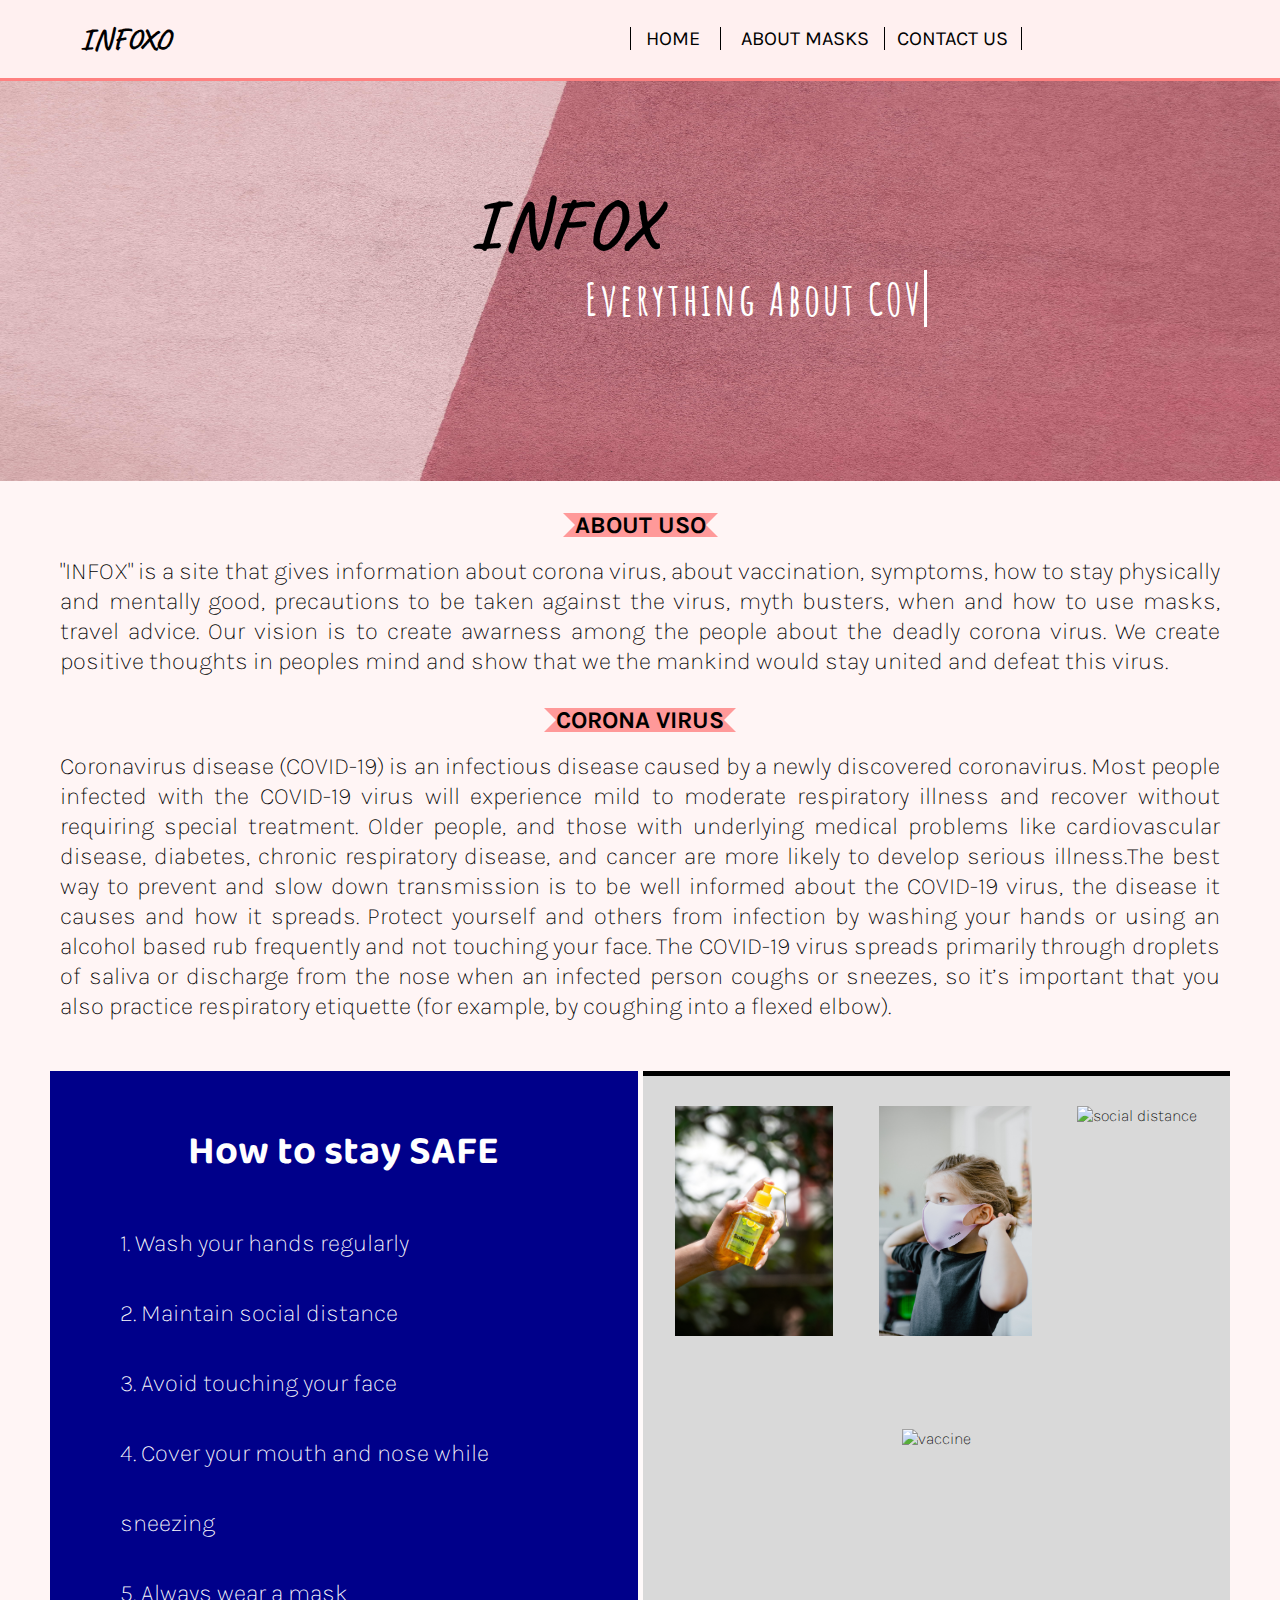
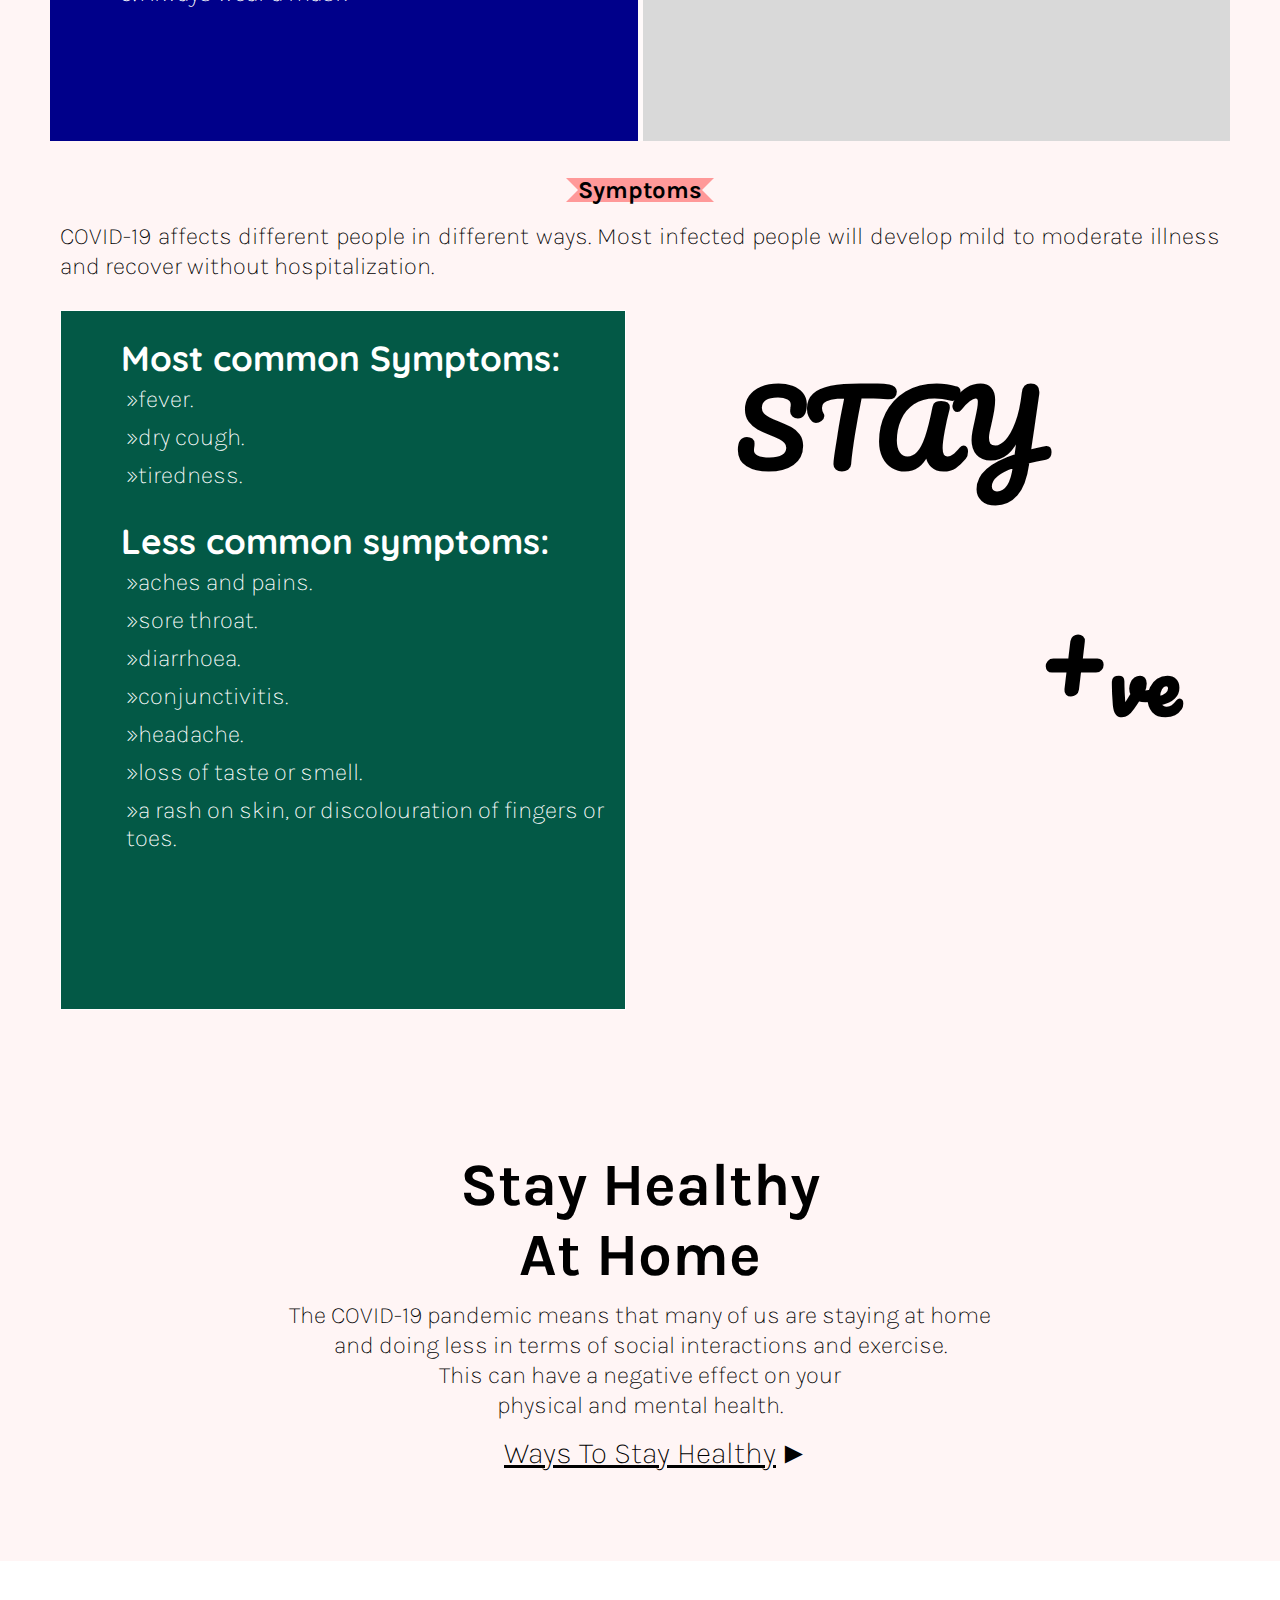
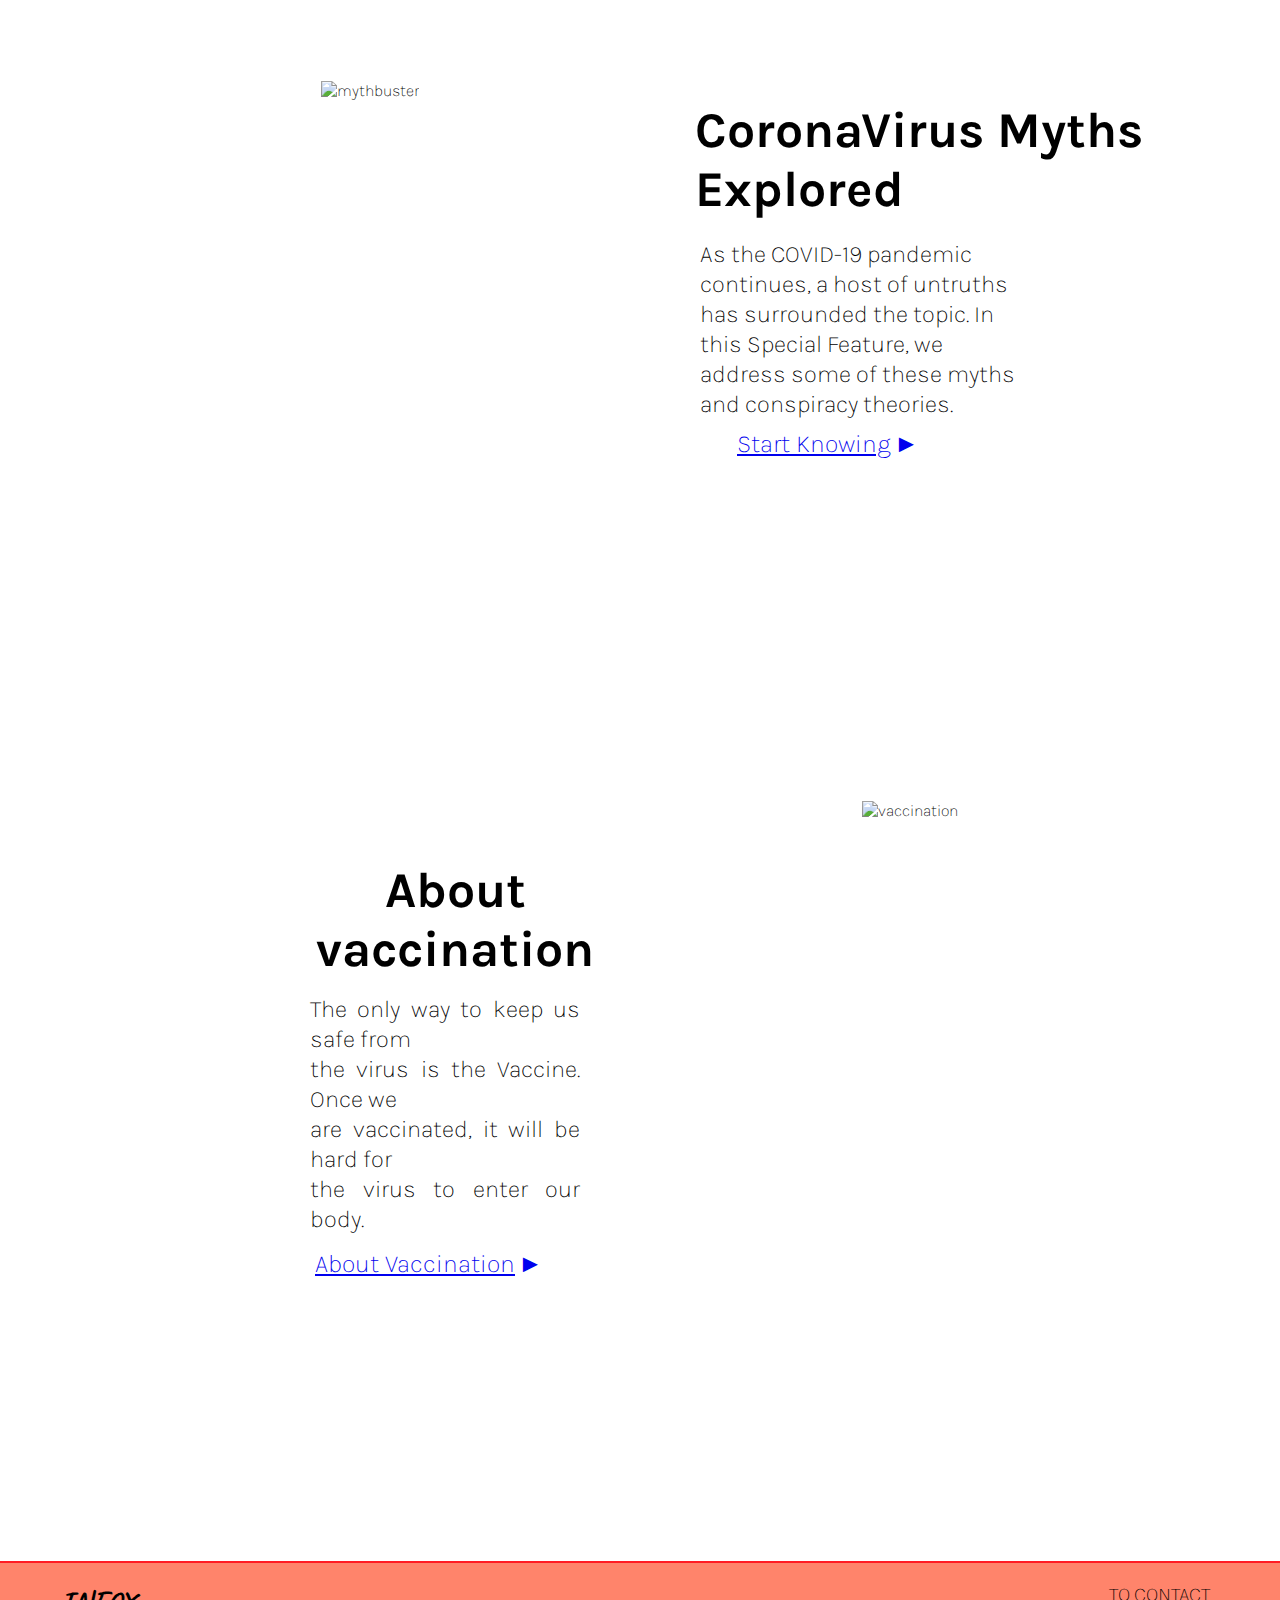
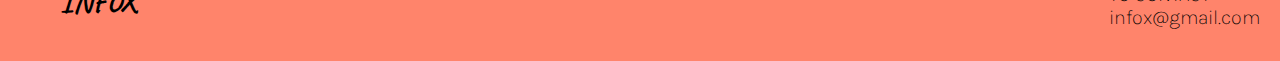
==== index.html @ 7483eedb "Update index.html" ====
<!DOCTYPE html>
<html lang="en">
<head>
    <meta charset="UTF-8">
    <meta http-equiv="X-UA-Compatible" content="IE=edge">
    <meta name="viewport" content="width=device-width, initial-scale=1.0">
    <link rel="stylesheet" href="styling.css">
    <title>COVID 19 AWARNESS</title>
    <script src="myscript2.js"></script>
</head>
<body>
    <!-- for navigation bars -->
    <div class="navbar">
        <h3>INFOXO</h3>
        <ul >
           
         <li ><a id="n1" href=index.html ><span >HOME</span></a></li>
         
         <li ><a id="n2" href="About mask.html" target="_parent"><span >ABOUT MASKS</span></a></li>
        <li ><a id="n3" href="#contactus"><span >CONTACT US</span></a></li>
        
        
        </ul>
     </div>
    <!-- For the header image -->
    <div class="header">
        <div class="headerimage">
            <img src="/images/headerbg.jpg" alt="header image">
        </div>
        <div class = title>
            <h1>INFOX</h1>
            <h4>Everything About <span class="txt-type" data-wait="3000" data-words='["COVID"]'></span></h4>
        </div>
    </div>
     
            

    <!-- for the body of the page -->
    <div class="bodyContainer">
        <div class="content1">
                <h2><span class="ribbon-highlight">ABOUT USO</span></h2>
            <p>
                "INFOX" is a site that gives information about corona virus, about vaccination, symptoms, how to stay physically and mentally good,
                 precautions to be taken against the virus, myth busters, when and how to use masks, travel advice. Our vision is to create awarness among the 
                people about the deadly corona virus. We create positive thoughts in peoples mind and show that we the mankind would stay united and
                defeat this virus.</p>
        </div>
        <div class="content2">
            <h2><span class="ribbon-highlight">CORONA VIRUS</span></h2>
            <p>
                Coronavirus disease (COVID-19) is an infectious disease caused by a newly discovered coronavirus.
                Most people infected with the COVID-19 virus will experience mild to moderate respiratory illness and recover without requiring special treatment.
                Older people, and those with underlying medical problems like cardiovascular disease, diabetes, chronic respiratory disease, and cancer are more 
                likely to develop serious illness.The best way to prevent and slow down transmission is to be well informed about the COVID-19 virus, the disease 
                it causes and  how it spreads. Protect yourself and others from infection by washing your hands or using an alcohol based rub frequently and not touching your face.
                The COVID-19 virus spreads primarily through droplets of saliva or discharge from the nose when an infected person coughs or sneezes, so it’s important that you also
                practice respiratory etiquette (for example, by coughing into a flexed elbow).
            </p>
        </div>
        <div class="flexcontainer">
            <div class="leftside">
                <h2>How to stay SAFE</h2>
                <p>1. Wash your hands regularly</p>
                <p>2. Maintain social distance</p>
                <p>3. Avoid touching your face</p>
                <p>4. Cover your mouth and nose while sneezing</p>
                <p>5. Always wear a mask</p>
            </div>
            <div class="rightside">
                <div><img src="\images\handwash.jpg" alt="handwash"></div>
                <div><img src="\images\masks.jpg" alt="mask"></div>
                <div><img src="A:\VS Code Projects\VAC Project\project VAC gokhul\images\socialdistance.jpg" alt="social distance"></div>
                <div><img src="A:\VS Code Projects\VAC Project\project VAC gokhul\images\vaccine.jpg" alt="vaccine"></div>
            </div>
        </div>
        <div class="content3">
            <h2><span class="ribbon-highlight">Symptoms</span></h2>
            <p>COVID-19 affects different people in different ways. Most infected people will develop mild to moderate illness and recover without hospitalization.</p>
            <div class="flexcontainer2">
                <div class="leftside2">
                    <h3>Most common Symptoms:</h3>
                    <ul>
                        <li>fever.</li>
                        <li>dry cough.</li>
                        <li>tiredness.</li>
                    </ul>
                    <h3>Less common symptoms:</h3>
                    <ul>
                        <li>aches and pains.</li>
                        <li>sore throat.</li>
                        <li>diarrhoea.</li>
                        <li>conjunctivitis.</li>
                        <li>headache.</li>
                        <li>loss of taste or smell.</li>
                        <li>a rash on skin, or discolouration of fingers or toes.</li>
                    </ul>
                </div>
                <div class="rightside2">
                    <h3>STAY </h3>
                    <h2><br> +<sub>ve</sub></h2>    
                </div>    
            </div>
        </div>
        <div class="content4">
            <h2>Stay Healthy <br> At Home</h2>
            <p>The COVID-19 pandemic means that many of us are staying at home <br> and doing less in terms of social interactions and exercise. <br> This can have a 
                negative effect on your <br> physical and mental health. </p>
            <a href="waysToStayHealthy.html" target="_parent">Ways To Stay Healthy</a>
        </div>
        <div class="flexcontainer3">
            <div class="leftside3">
                <div><img src="A:\VS Code Projects\VAC Project\project VAC gokhul\images\mythbuster.jpg" alt="mythbuster"></div>
            </div>
            <div class="rightside3">
                <h2>CoronaVirus Myths <br> Explored</h2>
                <p>As the COVID-19 pandemic continues, a host of untruths has surrounded the topic. In this Special Feature, we address some of these myths 
                    and conspiracy theories.</p>
                <a href="myths.html">Start Knowing</a>
            </div>
        </div>
        <div class="flexcontainer4">
            <div class="leftside4">
                <h2>About vaccination</h2>
                <p>The only way to keep us safe from <br> the virus is the Vaccine. Once we <br> are vaccinated, it will be hard for <br>the virus to enter our body.</p>
                <a href="vaccine.htm">About Vaccination</a>
            </div>
            <div class="rightside4">
                <div><img src="A:\VS Code Projects\VAC Project\project VAC gokhul\images\vaccination.jpg" alt="vaccination"></div>
            </div>
        </div>
    </div>
    <div class="footer">
        <h3>INFOX</h3>
        
        <p>TO CONTACT <br> <a id="contactus" href="mailto:infox@gmail.com">infox@gmail.com</a></p>
    </div>
    
</body>

</html>
---- styling.css ----
@import url('https://fonts.googleapis.com/css2?family=Dosis:wght@200;300;400;500&display=swap');
@import url('https://fonts.googleapis.com/css2?family=Asap:wght@400;500&display=swap');
@import url('https://fonts.googleapis.com/css2?family=Quicksand:wght@300;400;500&display=swap');
@import url('https://fonts.googleapis.com/css2?family=Karla:wght@300&display=swap');
@import url('https://fonts.googleapis.com/css2?family=Baloo+Tammudu+2&family=Quicksand:wght@300&display=swap');
@import url('https://fonts.googleapis.com/css2?family=Pacifico&display=swap');
@import url('https://fonts.googleapis.com/css2?family=Caveat&display=swap');
@import url('https://fonts.googleapis.com/css2?family=Amatic+SC:wght@700&display=swap');

*{
    box-sizing: border-box;
    margin: 0;
    padding: 0;
}
body{
    font-family: 'Karla', sans-serif; 
    max-width: 100%; 
    font-weight: 200;
    background-color: hsl(0, 100%, 98%); 
}
img{
    position: relative;
    width:100%;
    height: 400px;
    
}
.header{
    height:400px;
    max-width: 100%;
    
}
.title h1{
    position: absolute;
    top:180px;
    left: 465px;
    padding-left: 5px;
    font-family: 'Caveat', cursive;
    letter-spacing: 3px;
    font-size: 70px;
    color: black;
}
.title h4{
    position: absolute;
    top: 270px;
    left: 585px;
    font-family: 'Amatic SC', cursive;
    letter-spacing: 3px;
    font-size: 45px;
    color: white;
}
.navbar {
    display: flex;
    justify-content: left;
    border-bottom: 3px solid hsl(0, 100%, 75%);
    position: sticky;
    top: 0;
    margin-left: 0px;
    margin-right: 0px;
    background-color: hsl(0, 100%, 97%);
    z-index: 1;
    text-align: center;
}
#n1,#n2{
    border-left: 1px solid;
    padding-left: 15px;
    
}
#n1{
    margin-right: -23px;
}
#n2{
    margin-right: -15px;
    padding-right: 15px;
    padding-left: 20px;
    margin-left: 3px;
    border-right: 1px solid;
}
#n3{
    border-right: 1px solid;
    padding-right: 13px;
    margin-left: -13px;
   

}
.navbar h3{
    padding: 20px;
    display: flex;
    font-family: 'Caveat', cursive;
    font-size: 30px;
}
.navbar ul{
    padding-top: 7px;
    display: flex;
    padding-left: 420px;
    
}
.navbar li{
    padding: 20px;
    list-style-type: none;
    font-weight: normal;
    font-size:20px;
}
.navbar a{
    text-decoration: none;
    color: black;
    
       
}
.navbar a:link,a:visited{
    color: black;
}
.navbar a:hover,a:active{
    font-weight: 600;
}
.txt-type > .txt{
    border-right: 0.2rem solid white;
}

.bodyContainer{
    text-align: center;
}
.heading{
    display: flex;
}
.heading p{
    text-decoration: line-through;
}
.bodyContainer p{
    line-height: 30px;
    font-size: x-large;
    margin-left: 60px;
    margin-right: 60px;
    text-align:justify ;    
}
.content1{
    padding-top: 30px;
}
.content1 p{
    padding-top: 17px;
}
.content2{
    padding-top: 30px;
}
.content2 p{
    padding-top: 17px;
    padding-bottom: 50px;
}
.content3{
    padding-top: 35px;
}
.content3 p{
    padding-top: 17px;
}

/* for columns */
.flexcontainer{
    display: flex;
    margin-left: 50px;
    margin-right: 50px;
    height: auto;
    background-color: hsl(0, 100%, 99%);
    
}
.leftside{
    display: flex;
    flex-direction: column;
    flex: 50%;
    height: 670px; 
    padding: 10px;
    background-color: hsl(240, 100%, 27%);  
    color: white; 
}
.leftside p{
    line-height: 70px;
    text-align: left;

    
}
.leftside h2{
    font-family: 'Baloo Tammudu 2', cursive;
    font-size: 40px;
    padding-top: 35px;
}
.rightside{
    display: flex;
    flex: 50%;
    justify-content:space-around;
    flex-wrap: wrap;
    margin-left: 5px;
    padding: 10px;
    background-color: hsl(0, 0%, 85%);
    border-top: 5px solid black;
}
.rightside div{
    display:flex;
    max-width: 230px;
    margin: 20px;
    
}
.rightside img{
    height: 230px;
    position: static;
    
}
.content3 ul,h3{
    text-align: left;
    margin-left: 60px;
}
.content3 ul{
    font-weight: 200;
    font-size: x-large;
    
}
.content3 h3{
    font-size: 35px;
    font-family: 'Quicksand', sans-serif;
}
.content3 h2{
    position: static;
}
.content3 li{
    list-style-type: none;
    list-style-position: outside;
    padding: 5px;
}
.content3 li::before{
    content: "\00BB";
}
/* for highlightings the headings */
.ribbon-highlight{
    position:relative;
    margin:0.1em;
    z-index: -1;
  }
.ribbon-highlight:before{
    content:"";
    z-index:-1;
    left:-0.5em;
    top:0.1em;
    border-width:0.5em;
    border-style:solid;
    border-color:hsl(0, 100%, 80%);
    position:absolute;
    width:100%;
    border-left-color:transparent;
    border-right-color:transparent;
    z-index: -1;
  }

/* for the second flex boxes */
.flexcontainer2{
    display: flex;
    border-collapse: collapse;
    padding-top: 29px;
}
.leftside2{
    display: flex;
    flex: 65%;
    height: 700px;
    border: 1px solid;
    flex-direction: column;
    max-width: 900px;
    margin-left: 60px;
    background-color: rgba(3,89,70,1);
    color: white;
    
}
.leftside2 h3{
    padding-top: 25px;
}
.rightside2{
    display: flex;
    flex: 35%;
    height: auto;
    margin-right: 60px;
}
.rightside2 h3{
    font-size: 100px;
    padding-top: 40px;
    padding-left: 50px;
    line-height: 155px;
    font-family: 'Pacifico', cursive;
}
.rightside2 h2{
    font-size: 100px;
    padding-top: 80px;
    padding-right: 40px;
    font-family: 'Pacifico', cursive;
}
.content4{
    padding-top: 140px;
    padding-bottom: 90px;
    
}
.content4 h2{
    font-size: 60px;
}
.content4 p{
    text-align: center;
    padding-top: 10px;
    padding-bottom: 15px;
}
.content4 a{
    font-size: 30px;
    color: black;
}
.content4 a:after{
    position: absolute; /* Prevent underline of arrow */
    padding-left:3px;/* Add a little space between text and arrow */
    content: "\25BA";
    z-index: -1;
}
.content4 a:hover{
    color: rgb(0, 153, 255);
    transition: 0.9s;
}
.flexcontainer3{
    display: flex;
    flex-direction: row;
    background-color: white;
    
}
.leftside3{
    flex: 50%;
    height: 800px;
    
}
.leftside3 img{
    padding-top: 120px;
    width: 550px;
    height: 680px;
    padding-left: 100px;
    
}
.rightside3{
    flex: 50%;
    
    
}
.rightside3 h2{
    font-size: 50px;
    padding-top: 140px;
    text-align: left;
    padding-left: 55px;
    
}
.rightside3 p{
    text-align: left;
    width: auto;
    padding-right: 200px;
    padding-top: 20px;
    max-width: auto;
    padding-bottom: 10px;
}
.rightside3 a{
    text-align: left;
    margin-right: 292px;
    font-size: 25px;
    margin-top: 15px;  
}
.rightside3 a:hover{
    color: rgb(0, 153, 255);
    transition: 0.9s;
}
.rightside3 a:after{
    position: absolute; /* Prevent underline of arrow */
    padding-left:3px;/* Add a little space between text and arrow */
    content: "\25BA";
    z-index: 0;
}
/* for flex container 4 */
.flexcontainer4{
    display: flex;
    flex-direction: row;
    background: white;
}
.leftside4{
    flex: 50%;
    height: 800px;
    padding-top: 100px;
    
}
.leftside4 h2{
    padding-left: 270px;
    font-size: 50px;
}
.leftside4 p{
    padding-left: 250px;
    padding-top: 15px;
    padding-bottom: 15px;
}
.leftside4 a{
    padding-left: 190px;
    font-size: 25px;
}
.leftside4 a:hover{
    color: rgb(0, 153, 255);
    transition: 0.9s;
}
.leftside4 a:after{
    position: absolute; /* Prevent underline of arrow */
    padding-left:3px;/* Add a little space between text and arrow */
    content: "\25BA";
    z-index: 0;
}
.rightside4{
    flex: 50%;
    height: auto;
    padding-right: 100px;
}
.rightside4 img{
    width: 480px;
    height: 630px;
    padding-top: 40px;
    padding-bottom: 40px;
}
.footer{
    height: 100px;
    max-width: 100%;
    display: flex;
    justify-content: space-between;
    background: rgb(255, 132, 107);
    border-top: 2px solid rgb(255, 29, 36);
}
.footer p{
    padding-top: 20px;
    padding-right: 20px;
    font-size: 20px;
    font-weight: 10;
    
}
.footer h3{
    font-family: 'Caveat', cursive;
    padding-top: 20px;
    font-size: 30px;
}

.footer a{
    color:black;
    text-decoration: none;
}
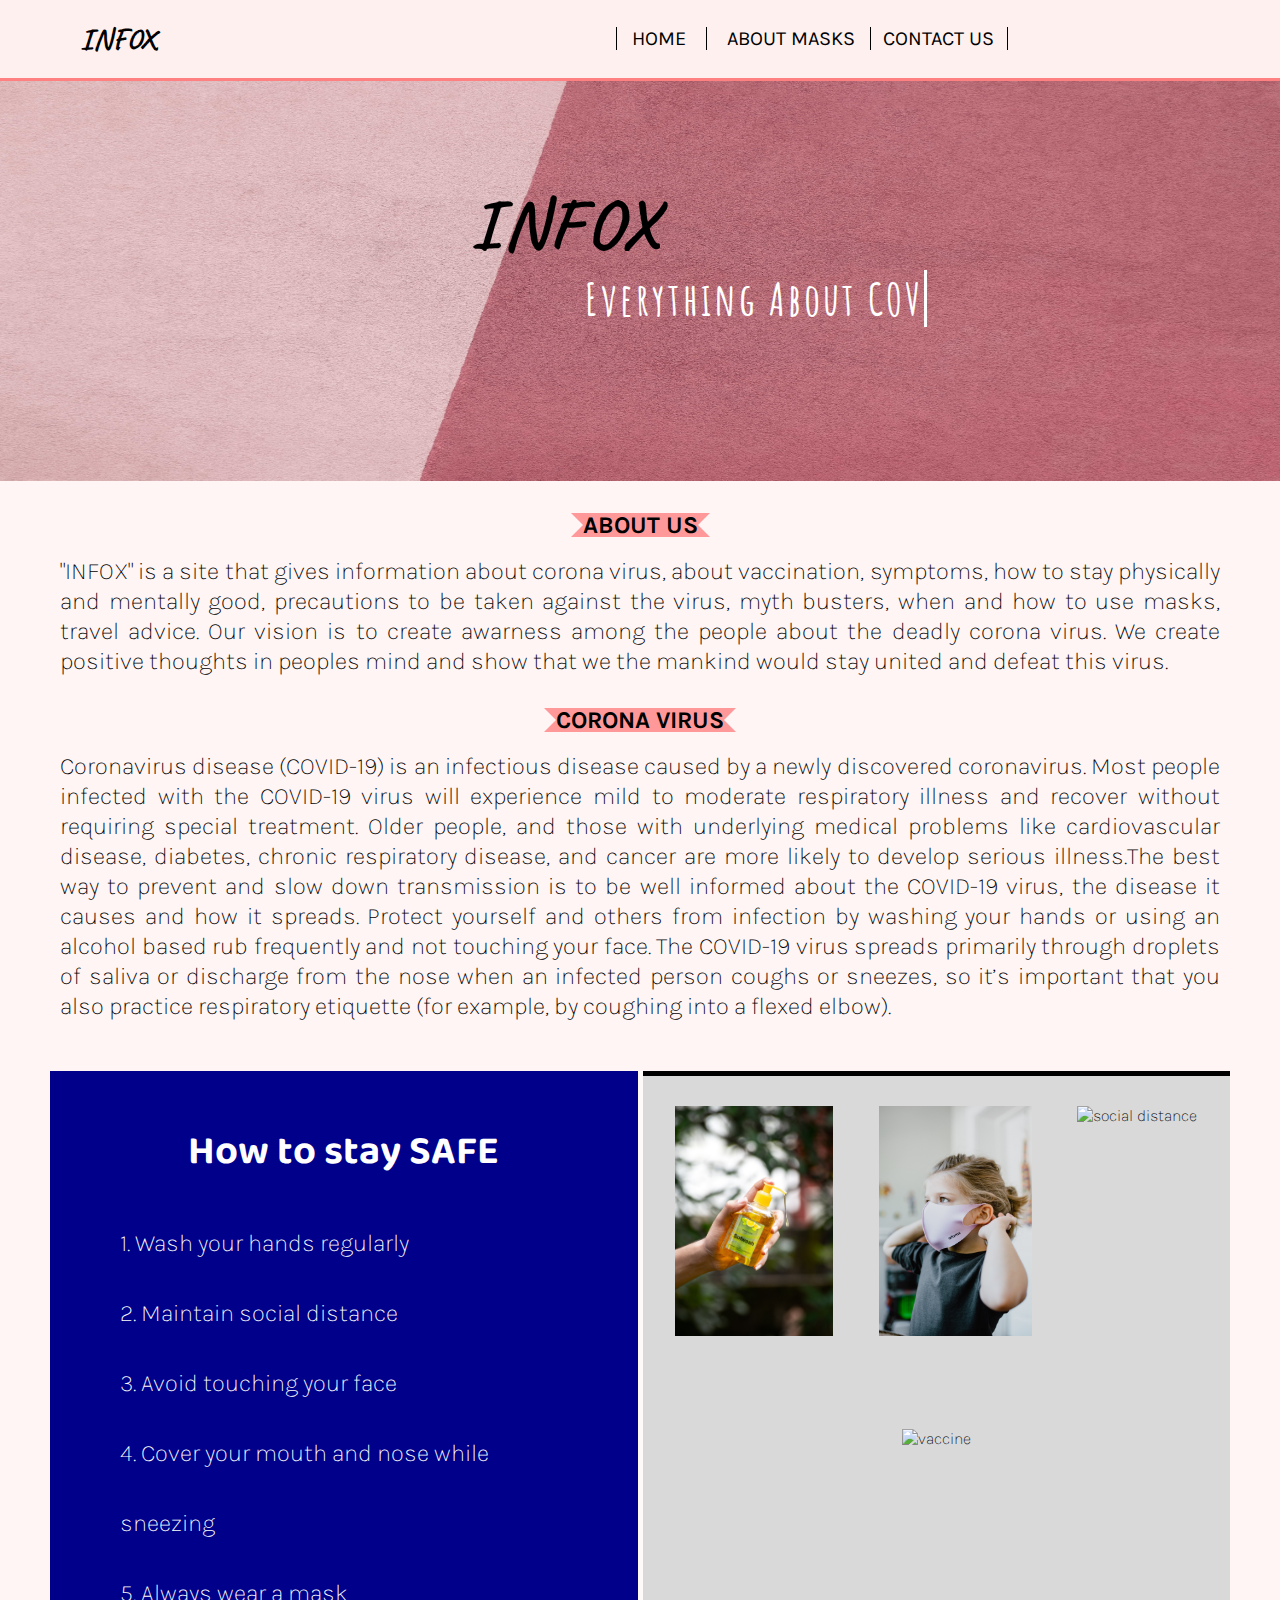
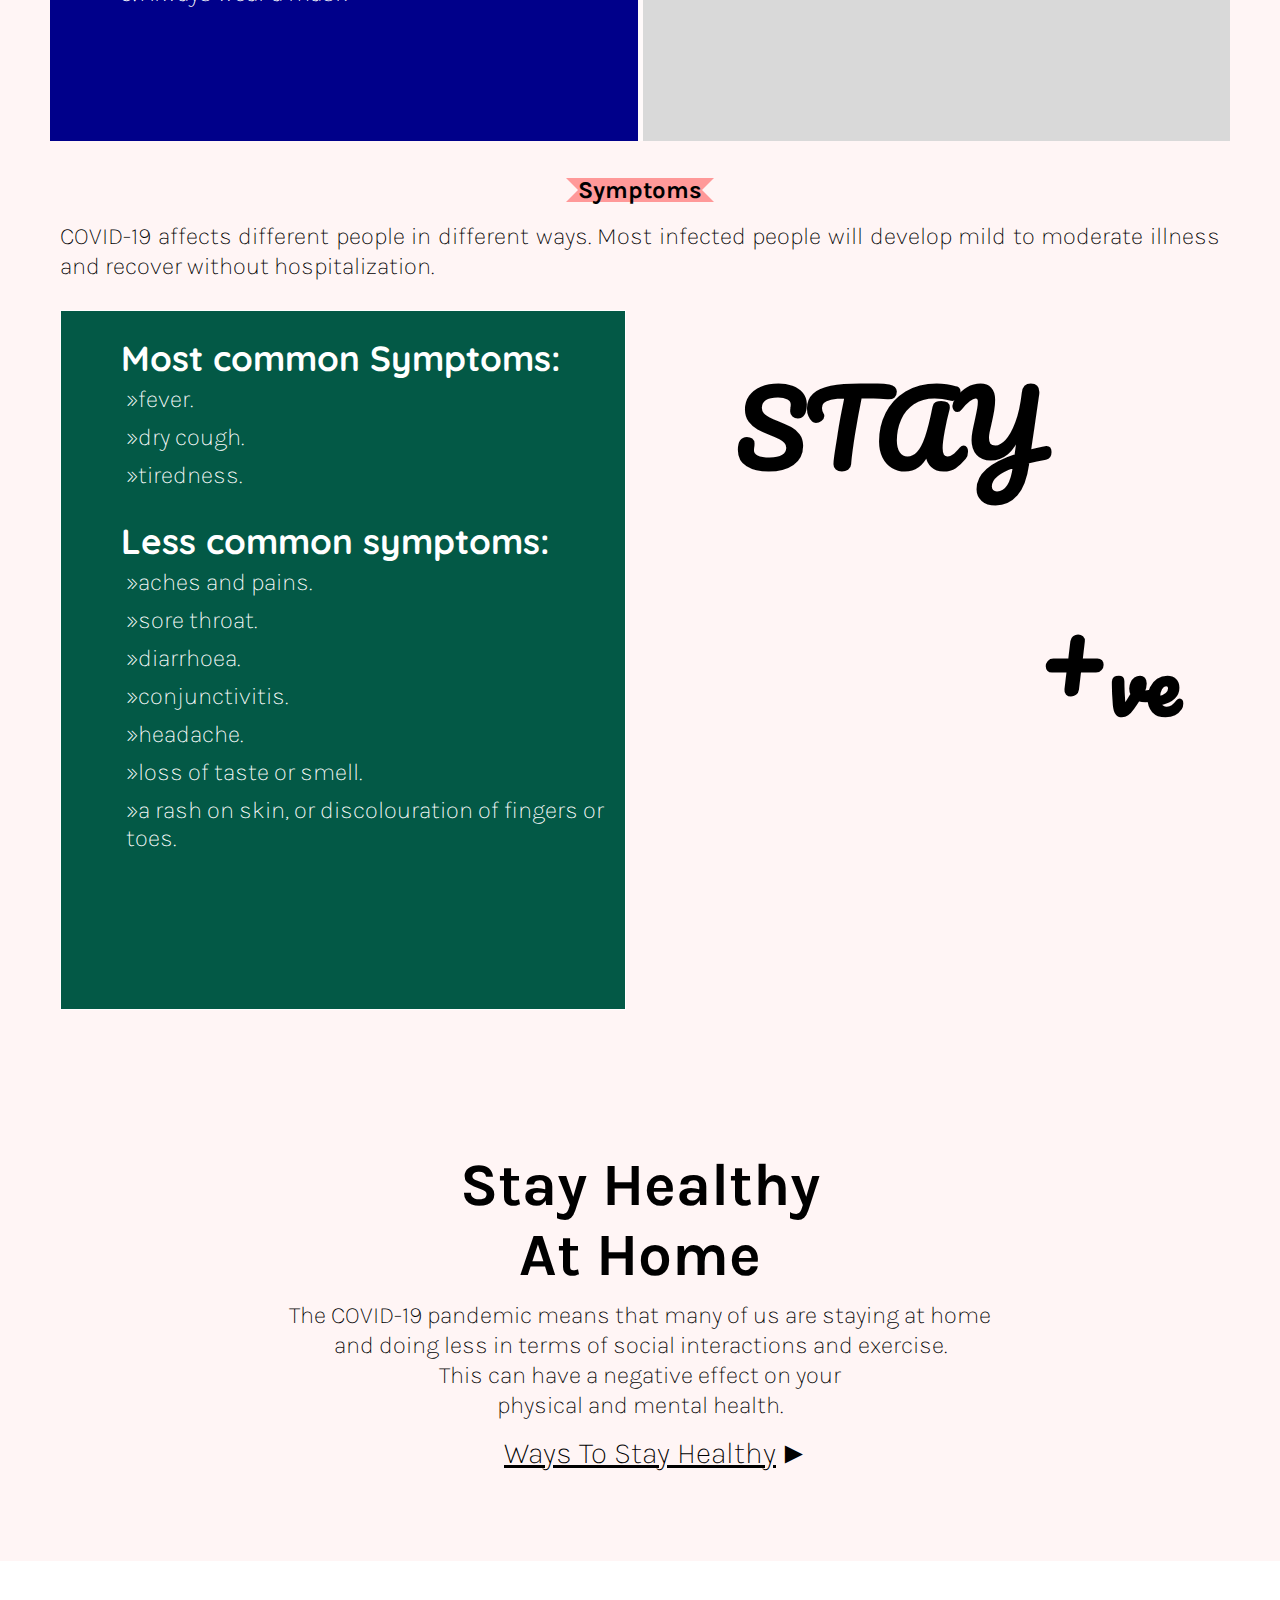
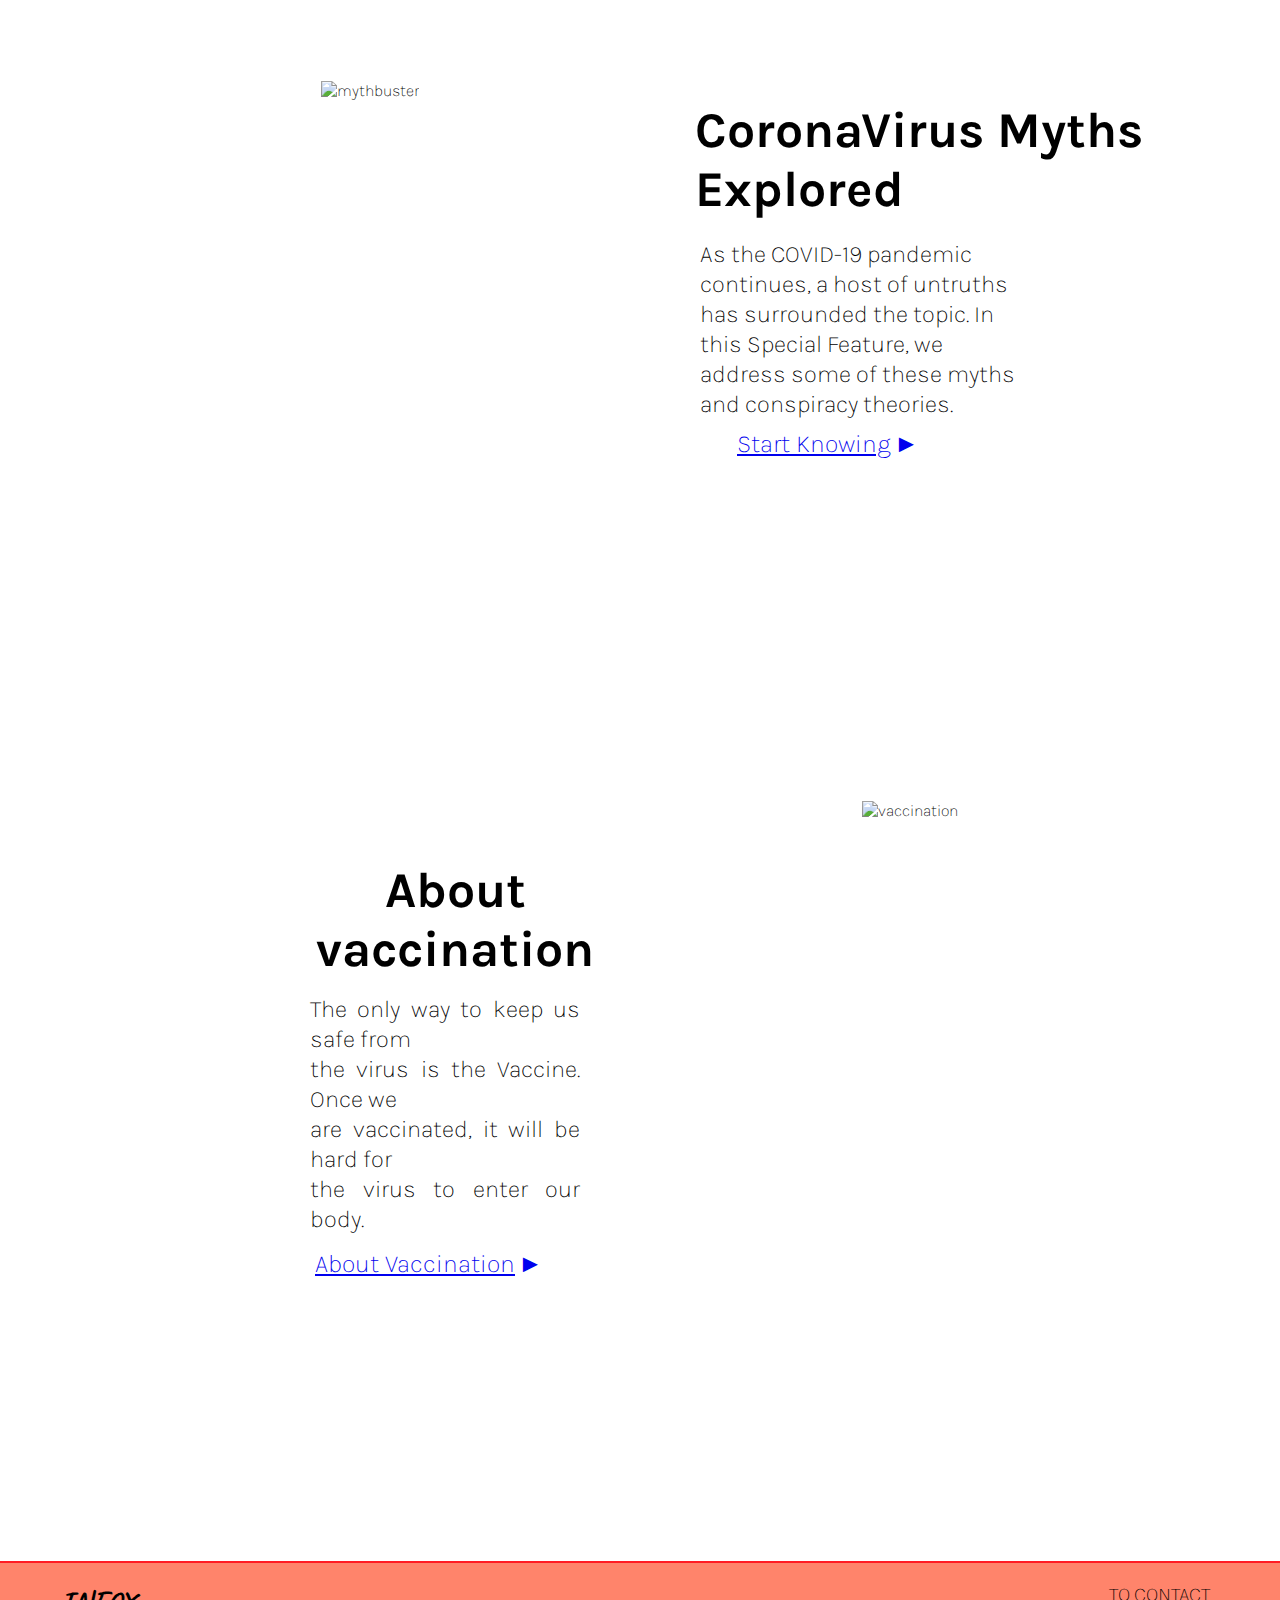
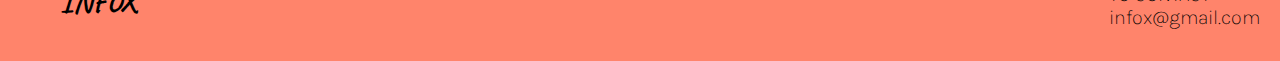
==== commit 6aa79086: "Update index.html" ====
--- a/index.html
+++ b/index.html
@@ -11,7 +11,7 @@
 <body>
     <!-- for navigation bars -->
     <div class="navbar">
-        <h3>INFOXO</h3>
+        <h3>INFOX</h3>
         <ul >
            
          <li ><a id="n1" href=index.html ><span >HOME</span></a></li>
@@ -38,7 +38,7 @@
     <!-- for the body of the page -->
     <div class="bodyContainer">
         <div class="content1">
-                <h2><span class="ribbon-highlight">ABOUT USO</span></h2>
+                <h2><span class="ribbon-highlight">ABOUT US</span></h2>
             <p>
                 "INFOX" is a site that gives information about corona virus, about vaccination, symptoms, how to stay physically and mentally good,
                  precautions to be taken against the virus, myth busters, when and how to use masks, travel advice. Our vision is to create awarness among the 
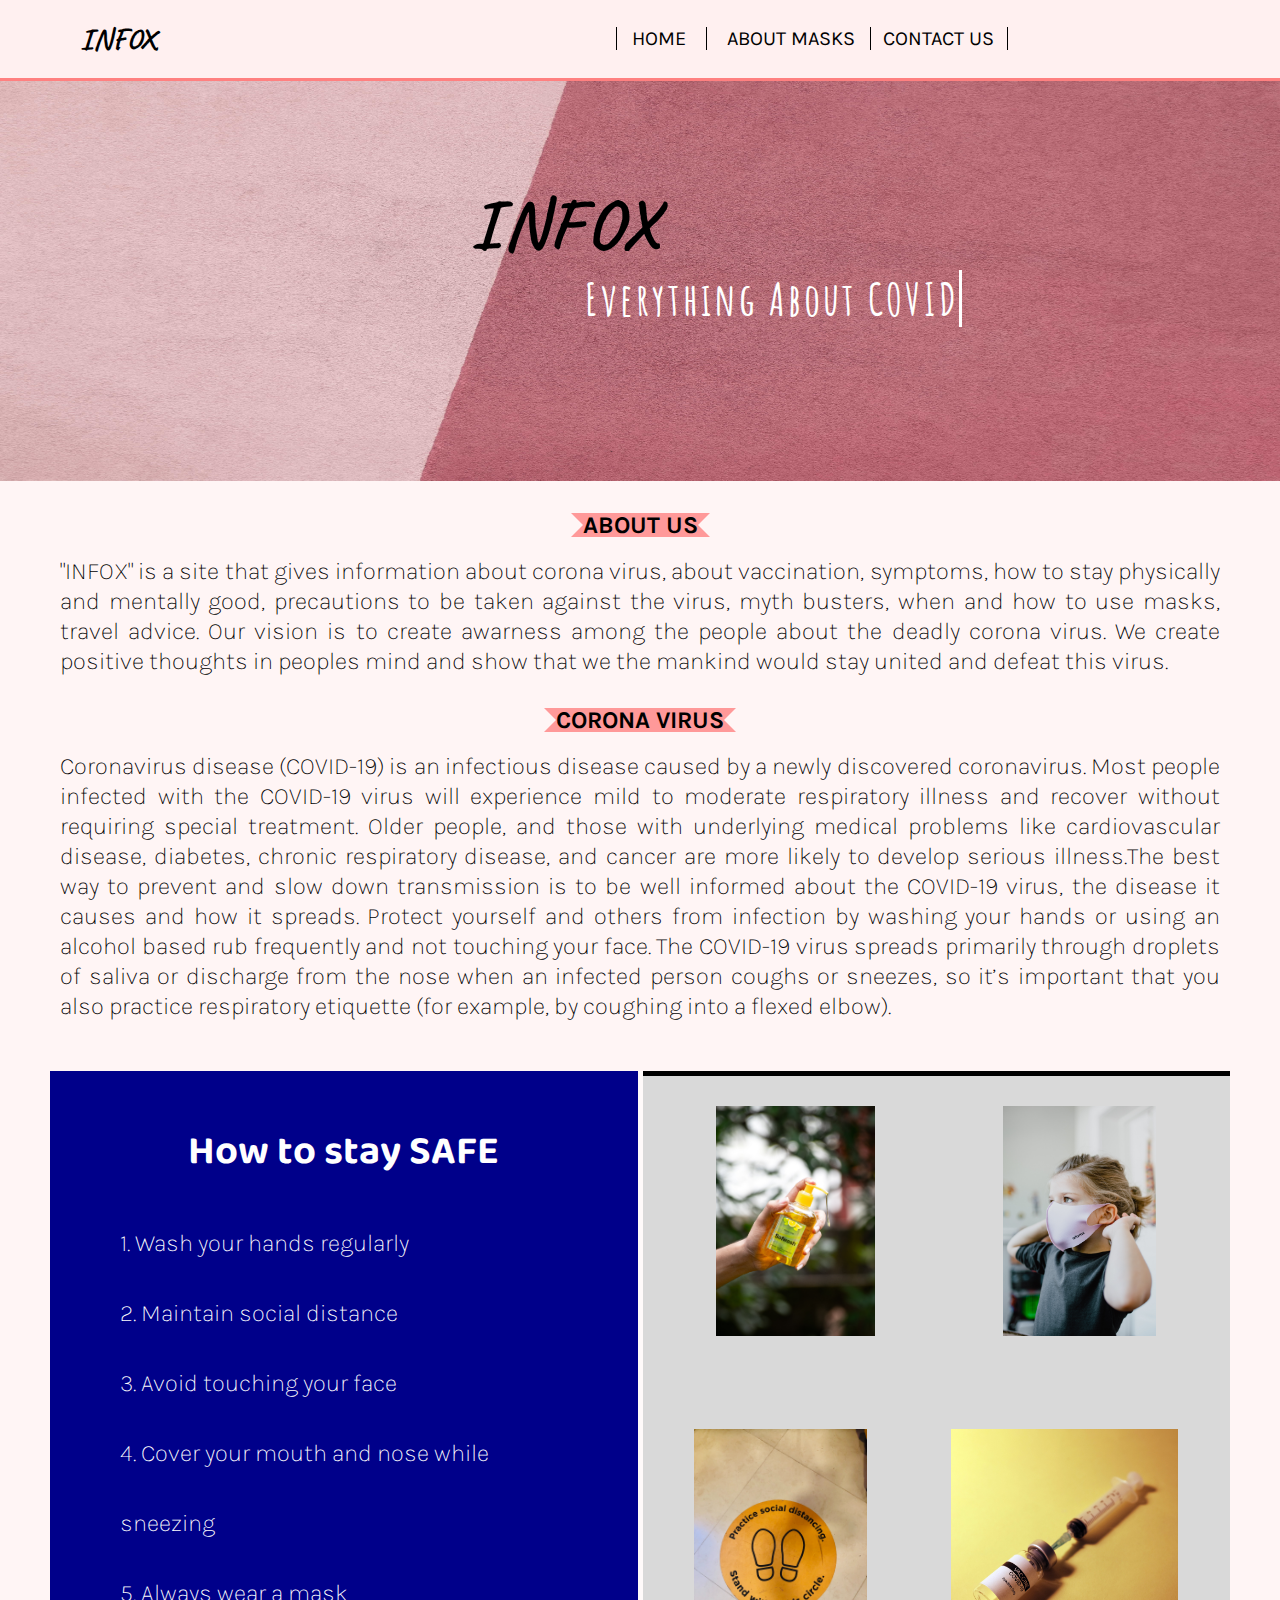
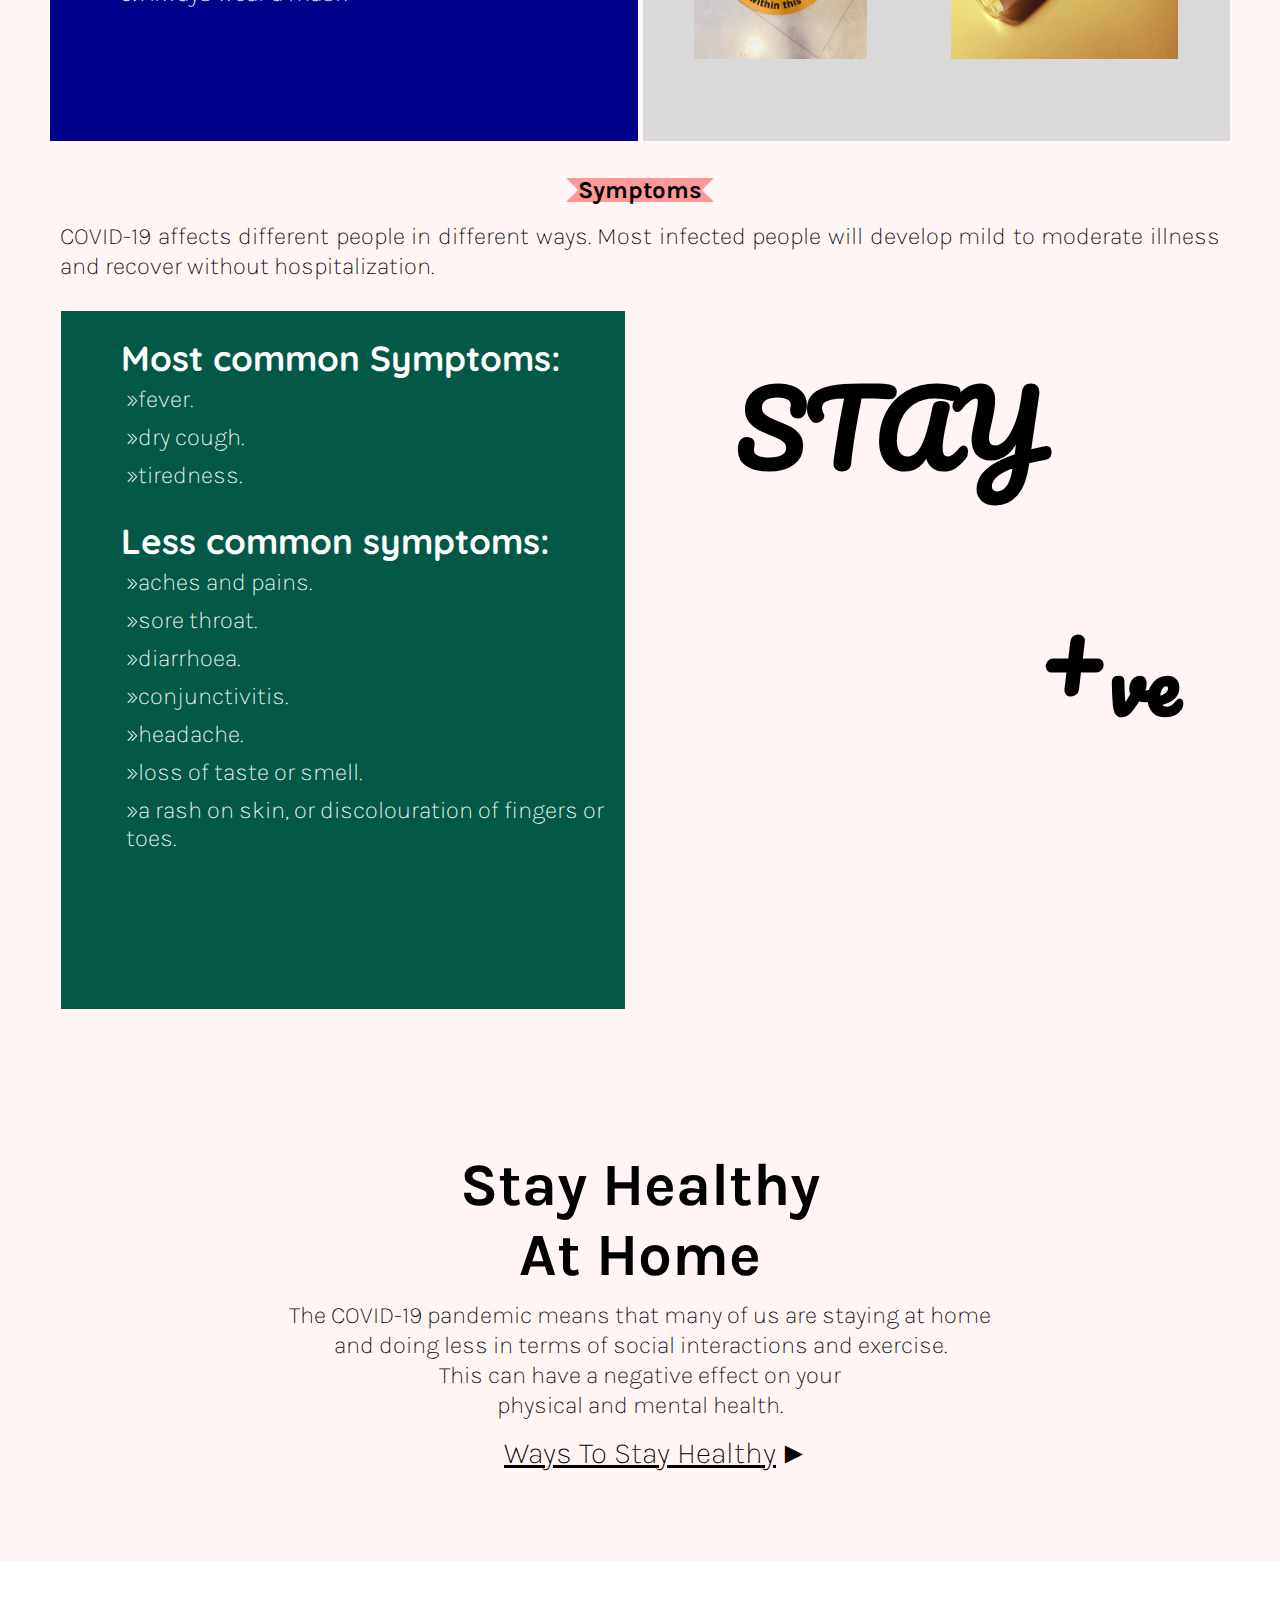
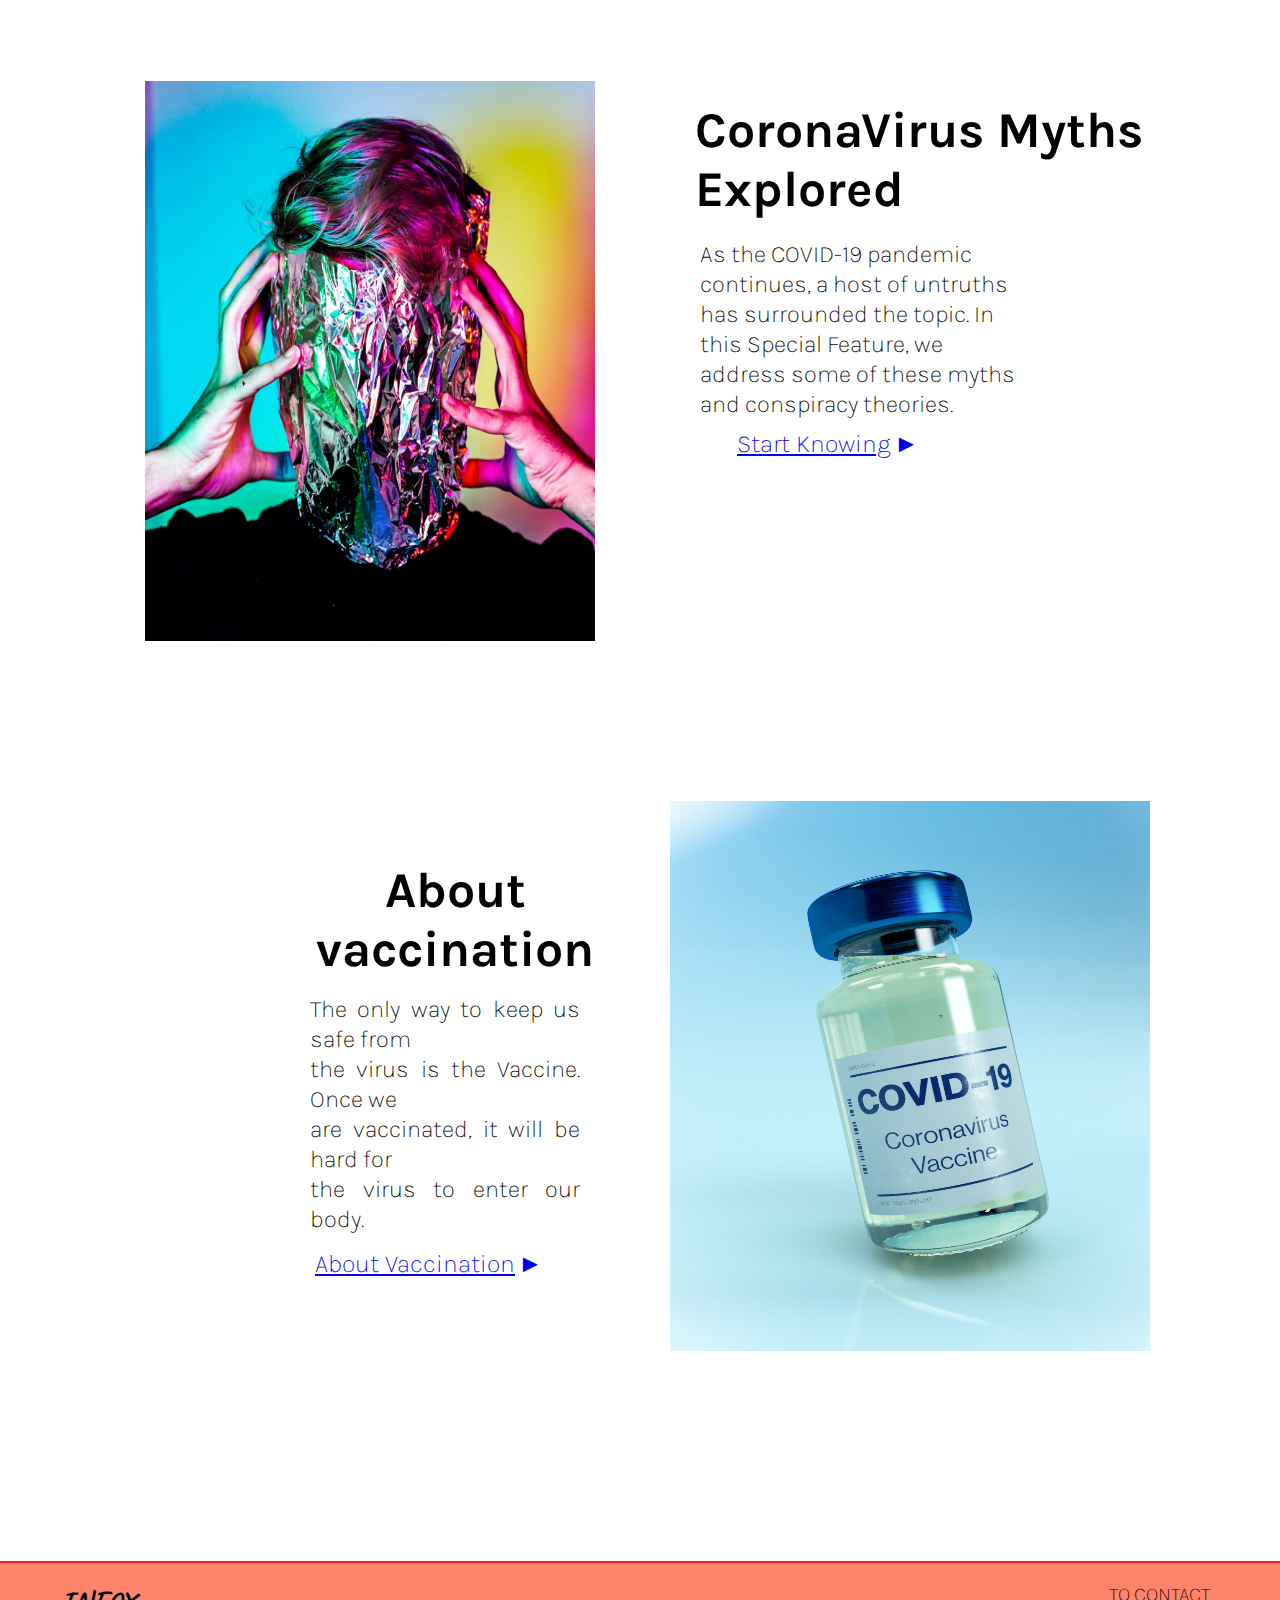
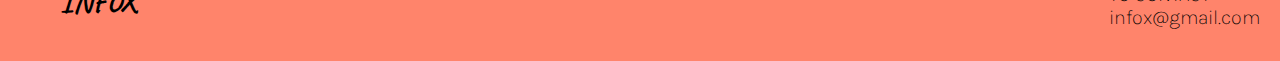
==== commit da892295: "Update index.html" ====
--- a/index.html
+++ b/index.html
@@ -69,8 +69,8 @@
             <div class="rightside">
                 <div><img src="\images\handwash.jpg" alt="handwash"></div>
                 <div><img src="\images\masks.jpg" alt="mask"></div>
-                <div><img src="A:\VS Code Projects\VAC Project\project VAC gokhul\images\socialdistance.jpg" alt="social distance"></div>
-                <div><img src="A:\VS Code Projects\VAC Project\project VAC gokhul\images\vaccine.jpg" alt="vaccine"></div>
+                <div><img src="\images\socialdistance.jpg" alt="social distance"></div>
+                <div><img src="\images\vaccine.jpg" alt="vaccine"></div>
             </div>
         </div>
         <div class="content3">
@@ -109,7 +109,7 @@
         </div>
         <div class="flexcontainer3">
             <div class="leftside3">
-                <div><img src="A:\VS Code Projects\VAC Project\project VAC gokhul\images\mythbuster.jpg" alt="mythbuster"></div>
+                <div><img src="\images\mythbuster.jpg" alt="mythbuster"></div>
             </div>
             <div class="rightside3">
                 <h2>CoronaVirus Myths <br> Explored</h2>
@@ -125,7 +125,7 @@
                 <a href="vaccine.htm">About Vaccination</a>
             </div>
             <div class="rightside4">
-                <div><img src="A:\VS Code Projects\VAC Project\project VAC gokhul\images\vaccination.jpg" alt="vaccination"></div>
+                <div><img src="\images\vaccination.jpg" alt="vaccination"></div>
             </div>
         </div>
     </div>
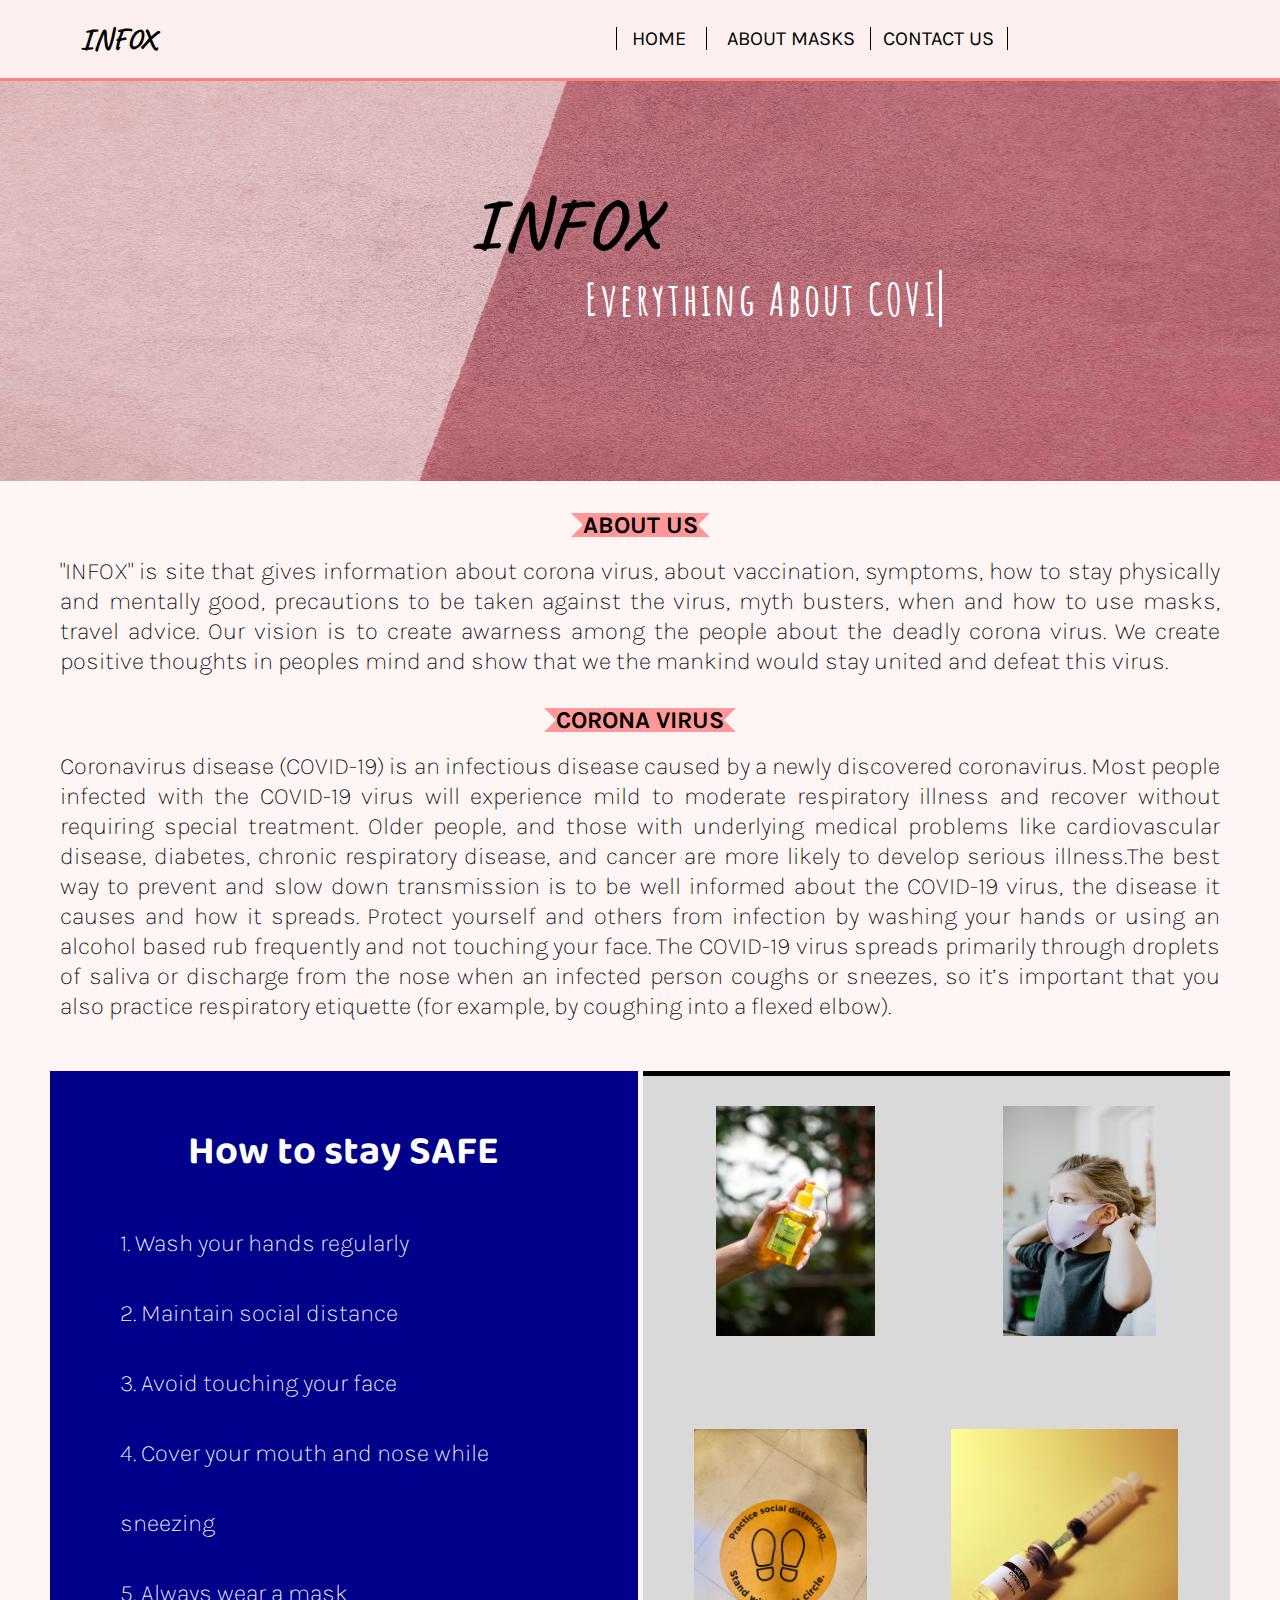
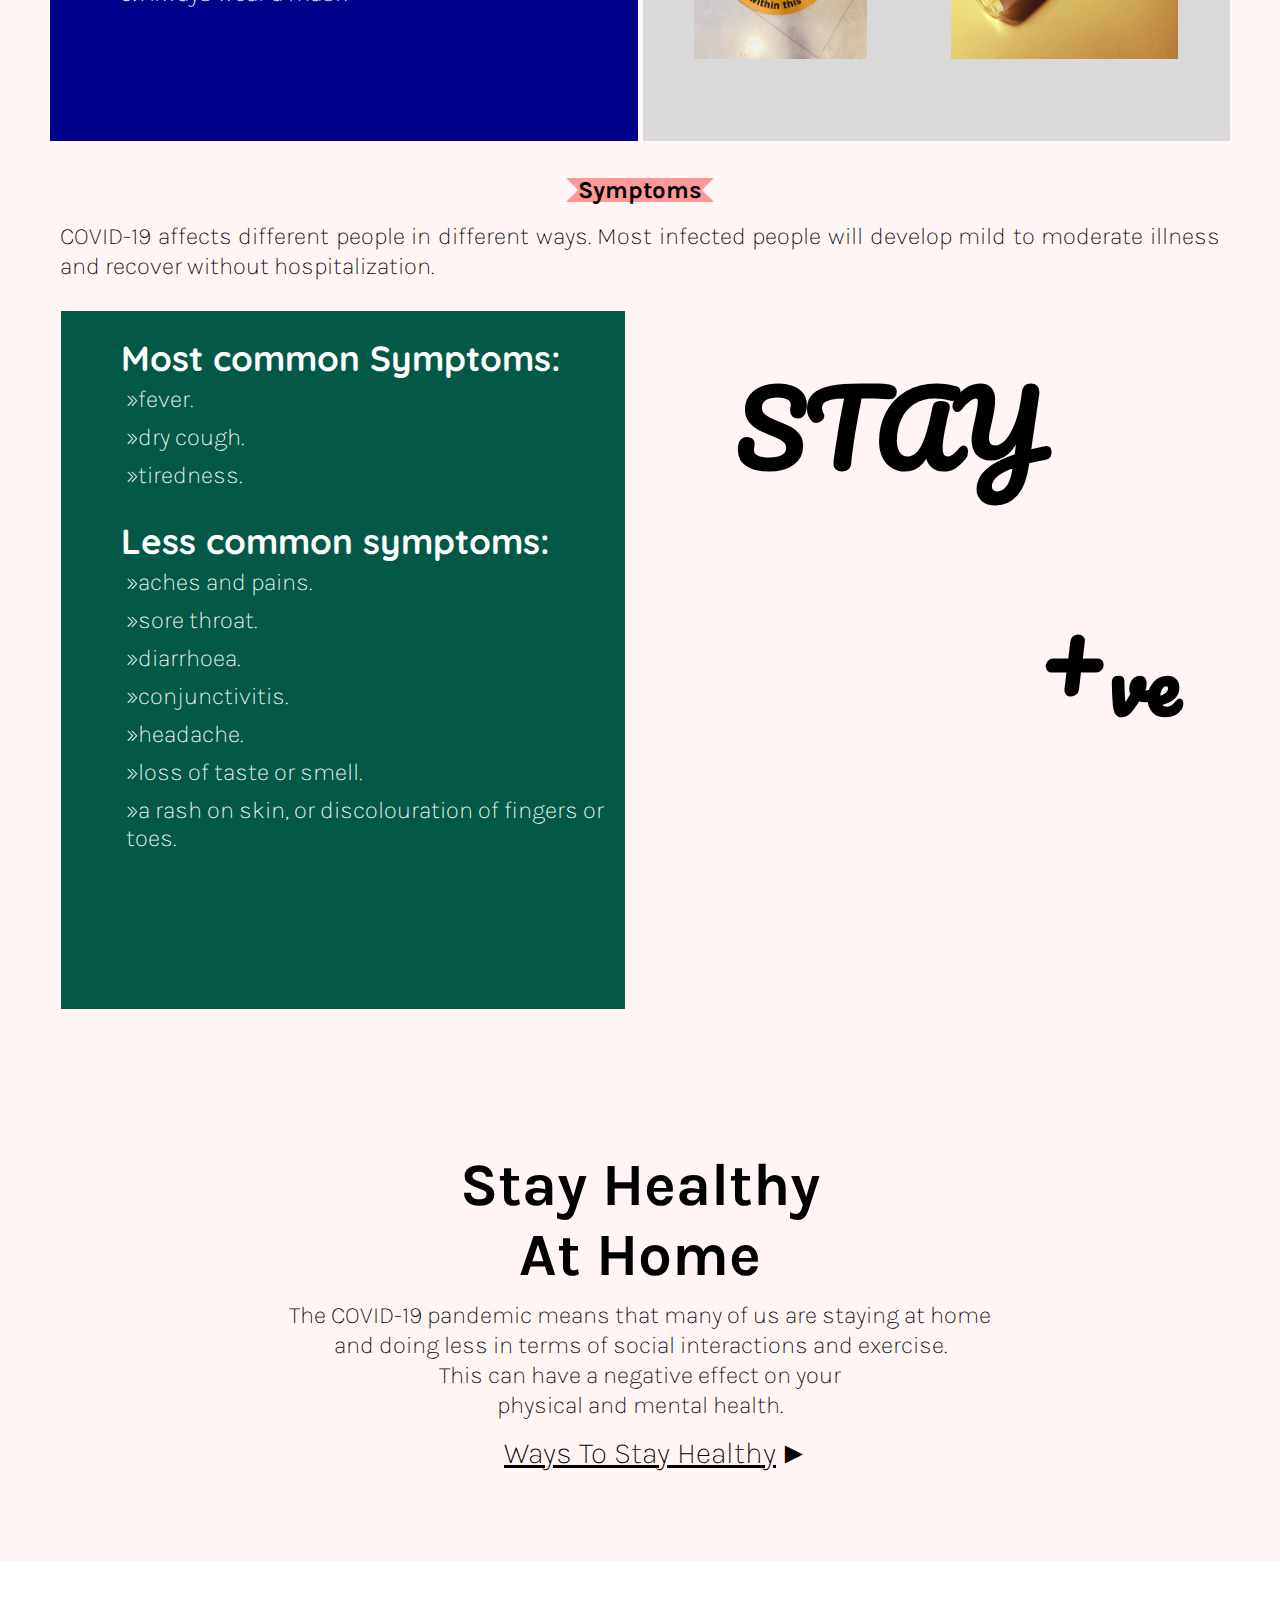
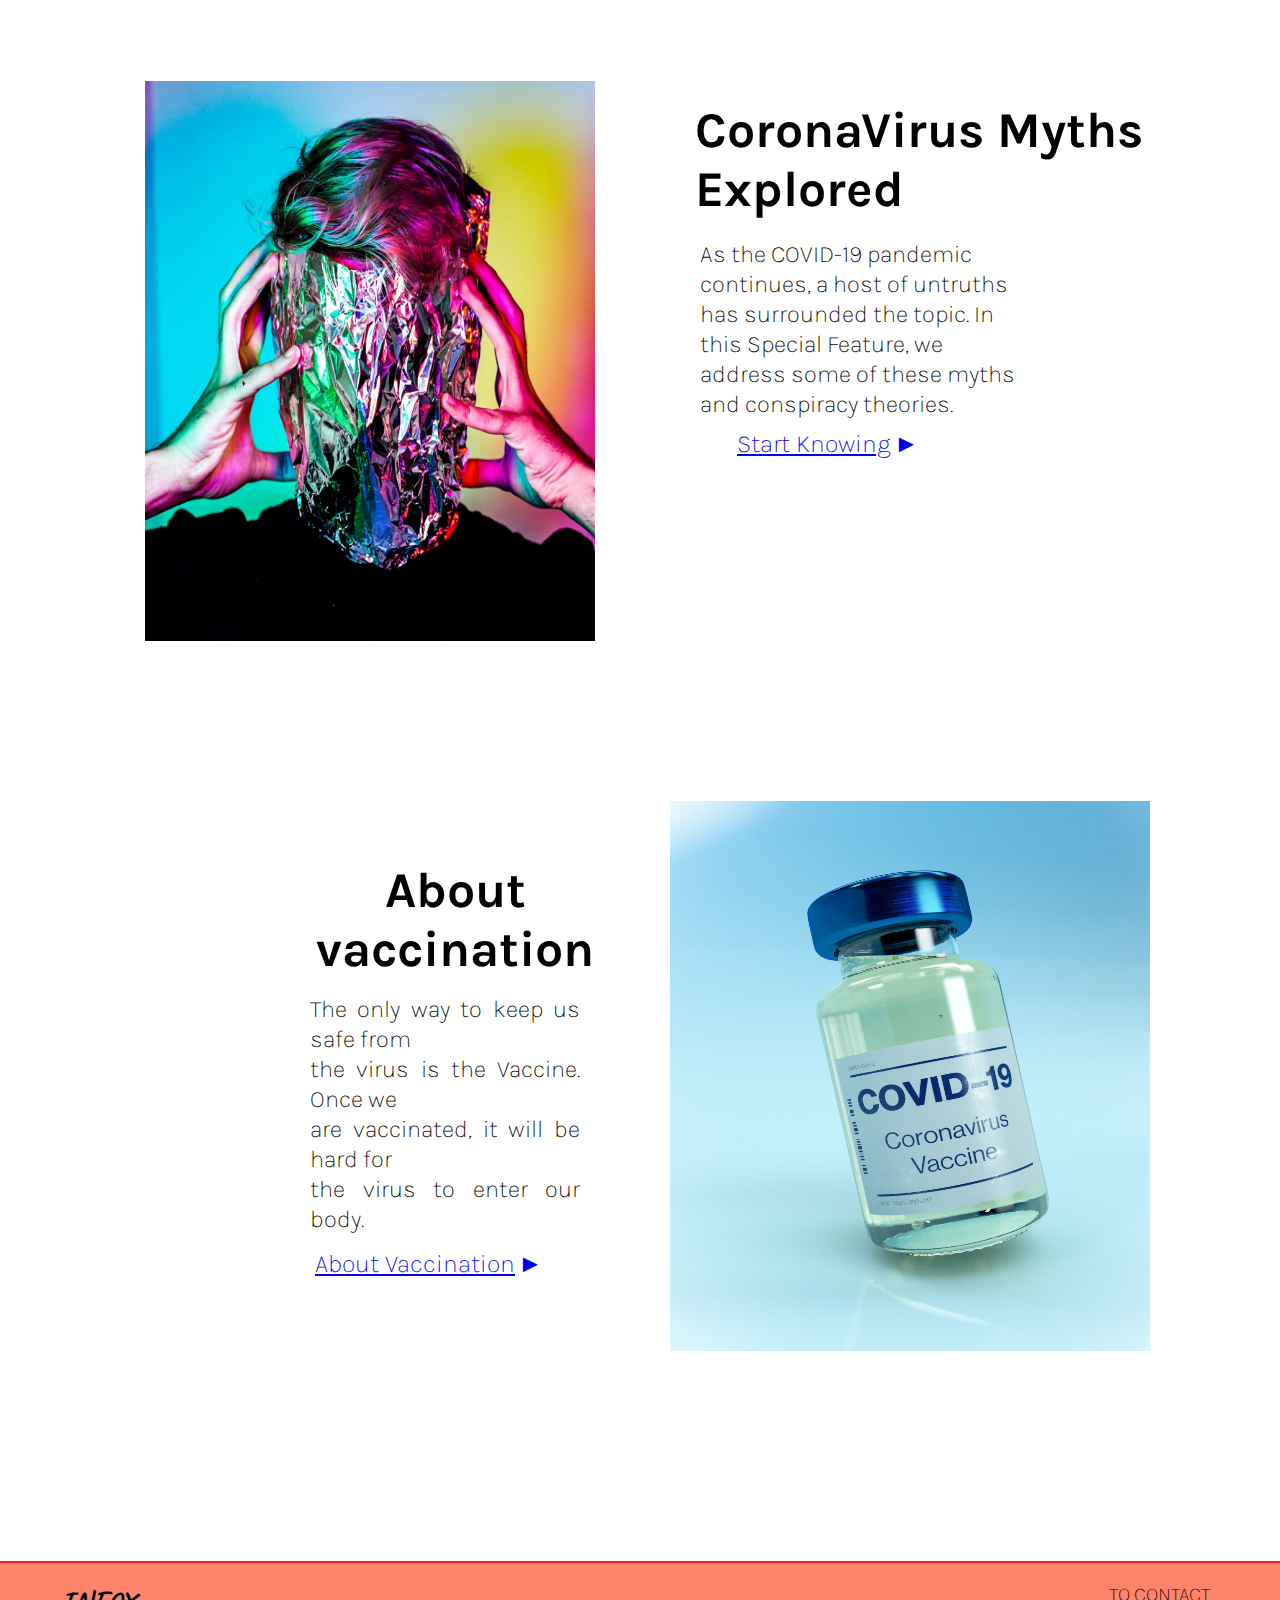
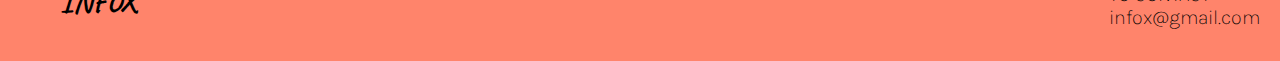
==== commit 9234be05: "Update index.html" ====
--- a/index.html
+++ b/index.html
@@ -40,7 +40,7 @@
         <div class="content1">
                 <h2><span class="ribbon-highlight">ABOUT US</span></h2>
             <p>
-                "INFOX" is a site that gives information about corona virus, about vaccination, symptoms, how to stay physically and mentally good,
+                "INFOX" is  site that gives information about corona virus, about vaccination, symptoms, how to stay physically and mentally good,
                  precautions to be taken against the virus, myth busters, when and how to use masks, travel advice. Our vision is to create awarness among the 
                 people about the deadly corona virus. We create positive thoughts in peoples mind and show that we the mankind would stay united and
                 defeat this virus.</p>
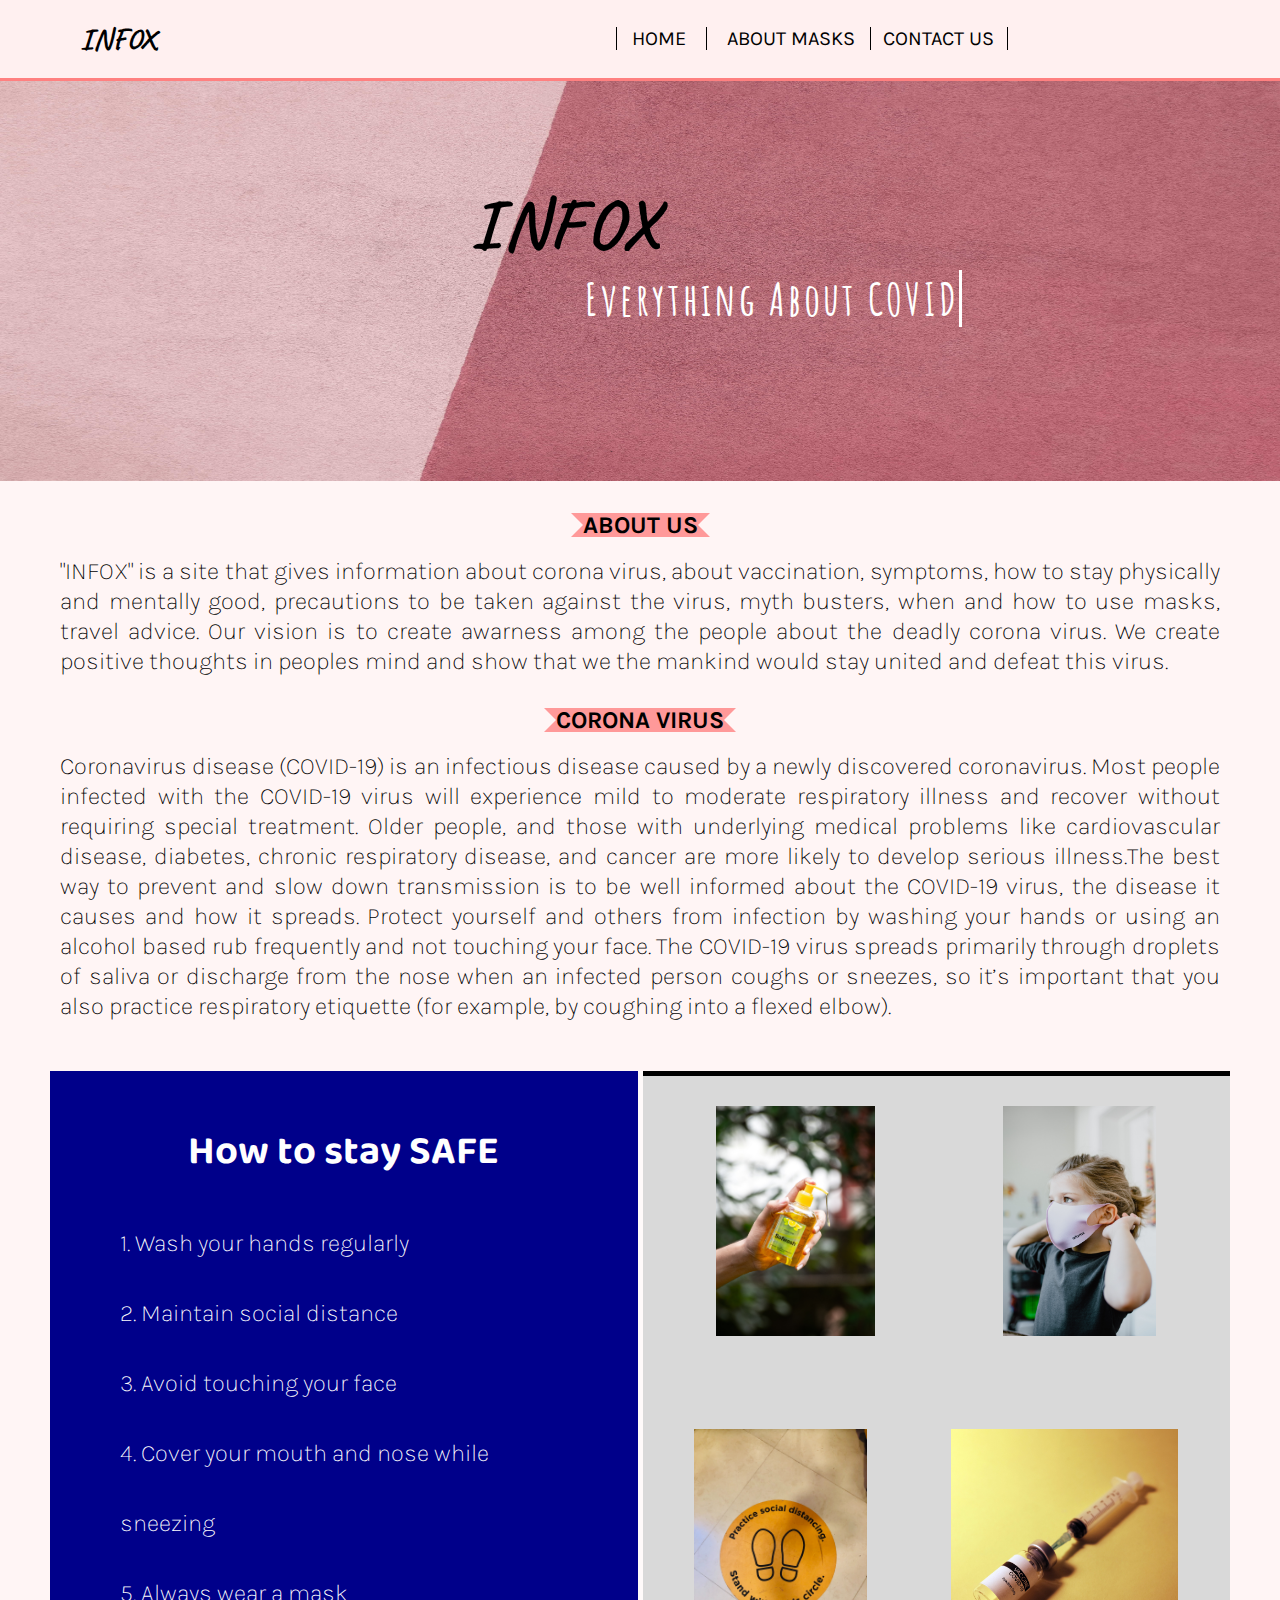
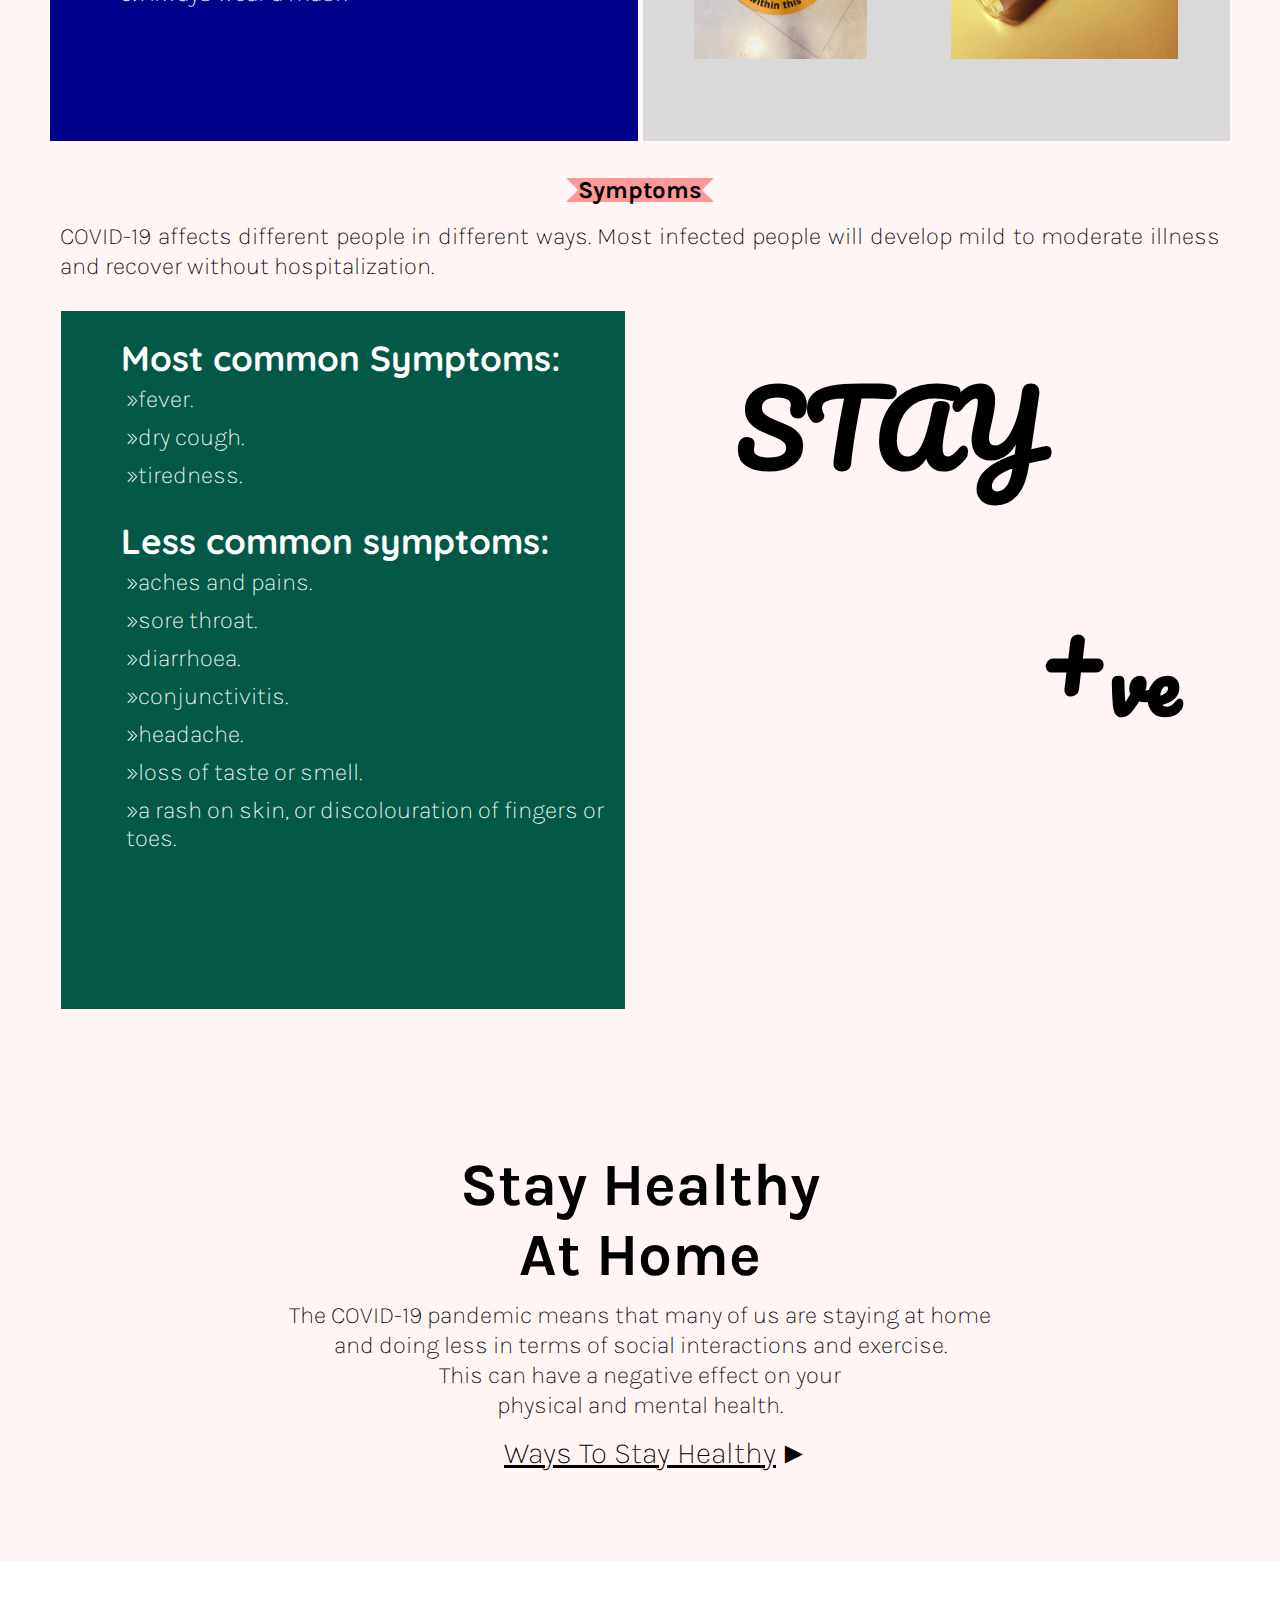
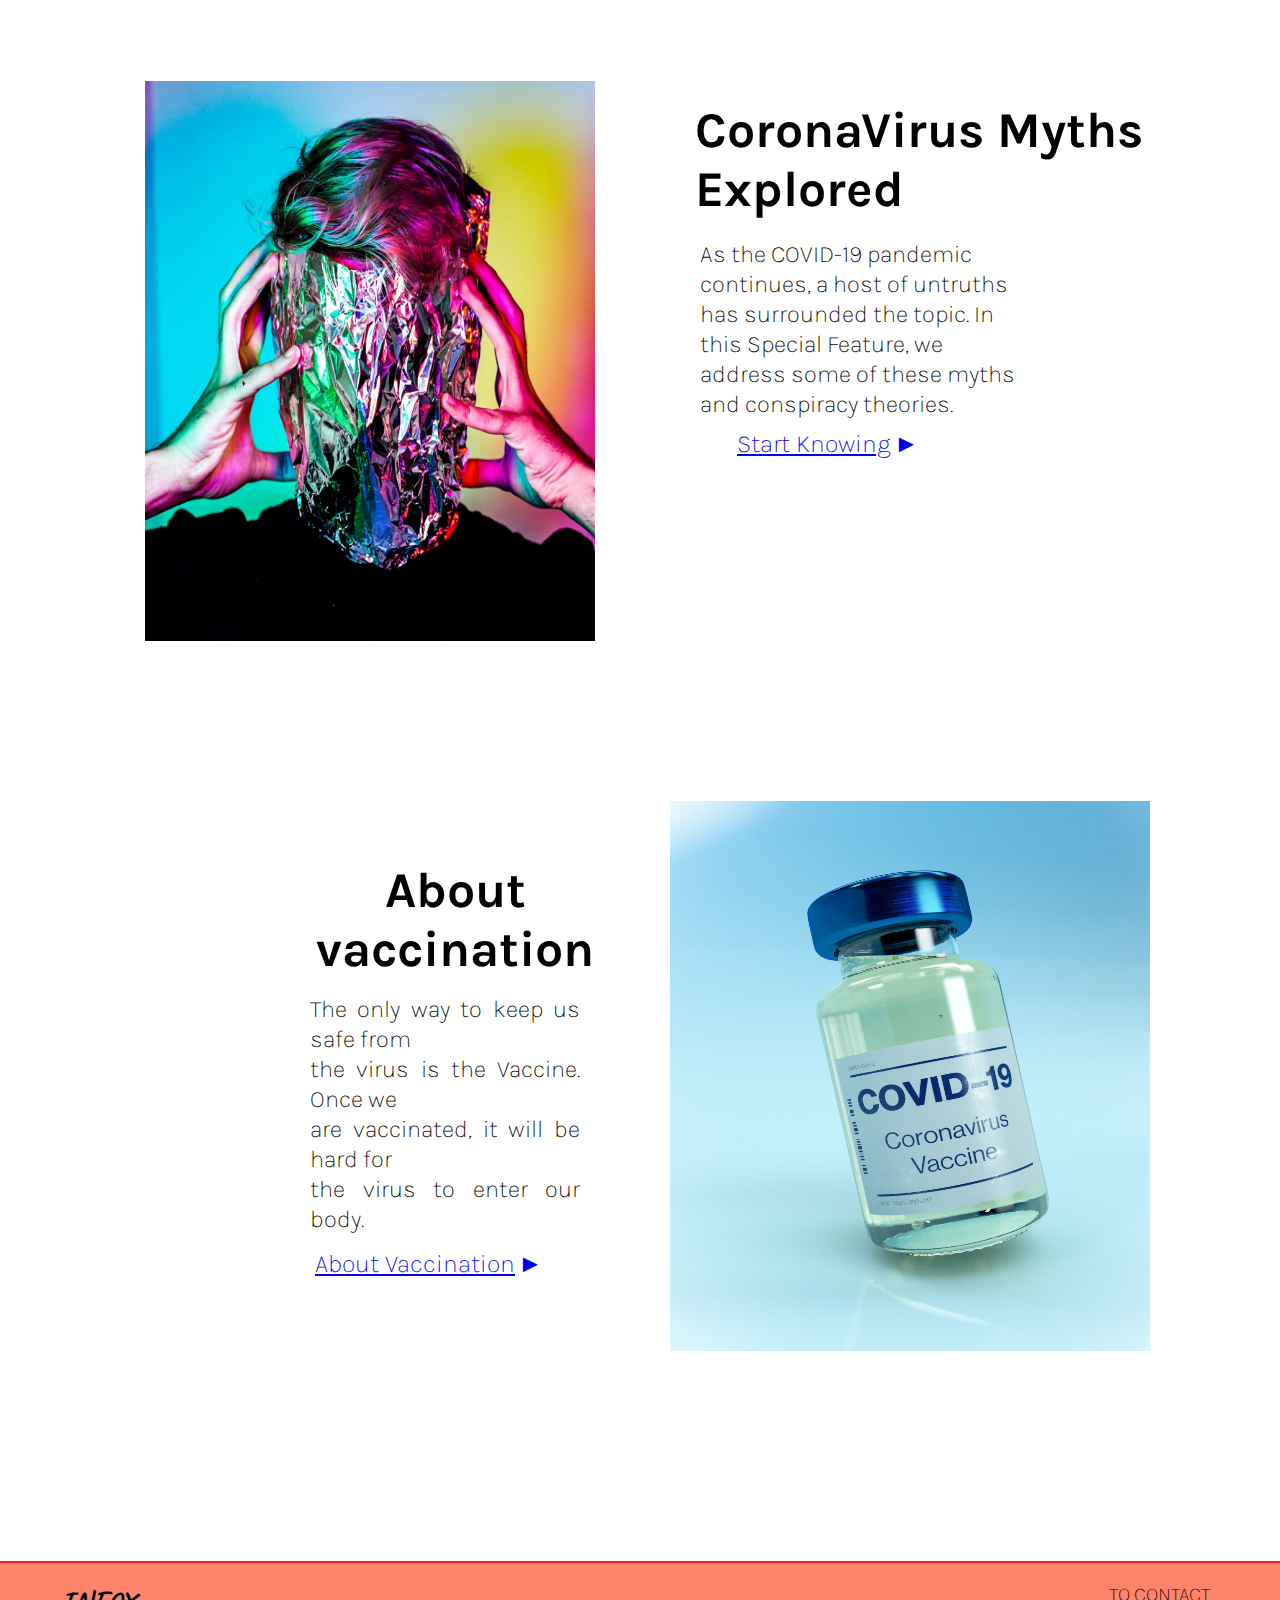
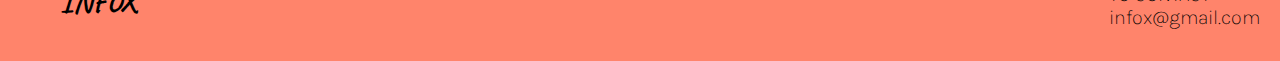
==== commit 1938e444: "Update index.html" ====
--- a/index.html
+++ b/index.html
@@ -40,7 +40,7 @@
         <div class="content1">
                 <h2><span class="ribbon-highlight">ABOUT US</span></h2>
             <p>
-                "INFOX" is  site that gives information about corona virus, about vaccination, symptoms, how to stay physically and mentally good,
+                "INFOX" is a site that gives information about corona virus, about vaccination, symptoms, how to stay physically and mentally good,
                  precautions to be taken against the virus, myth busters, when and how to use masks, travel advice. Our vision is to create awarness among the 
                 people about the deadly corona virus. We create positive thoughts in peoples mind and show that we the mankind would stay united and
                 defeat this virus.</p>
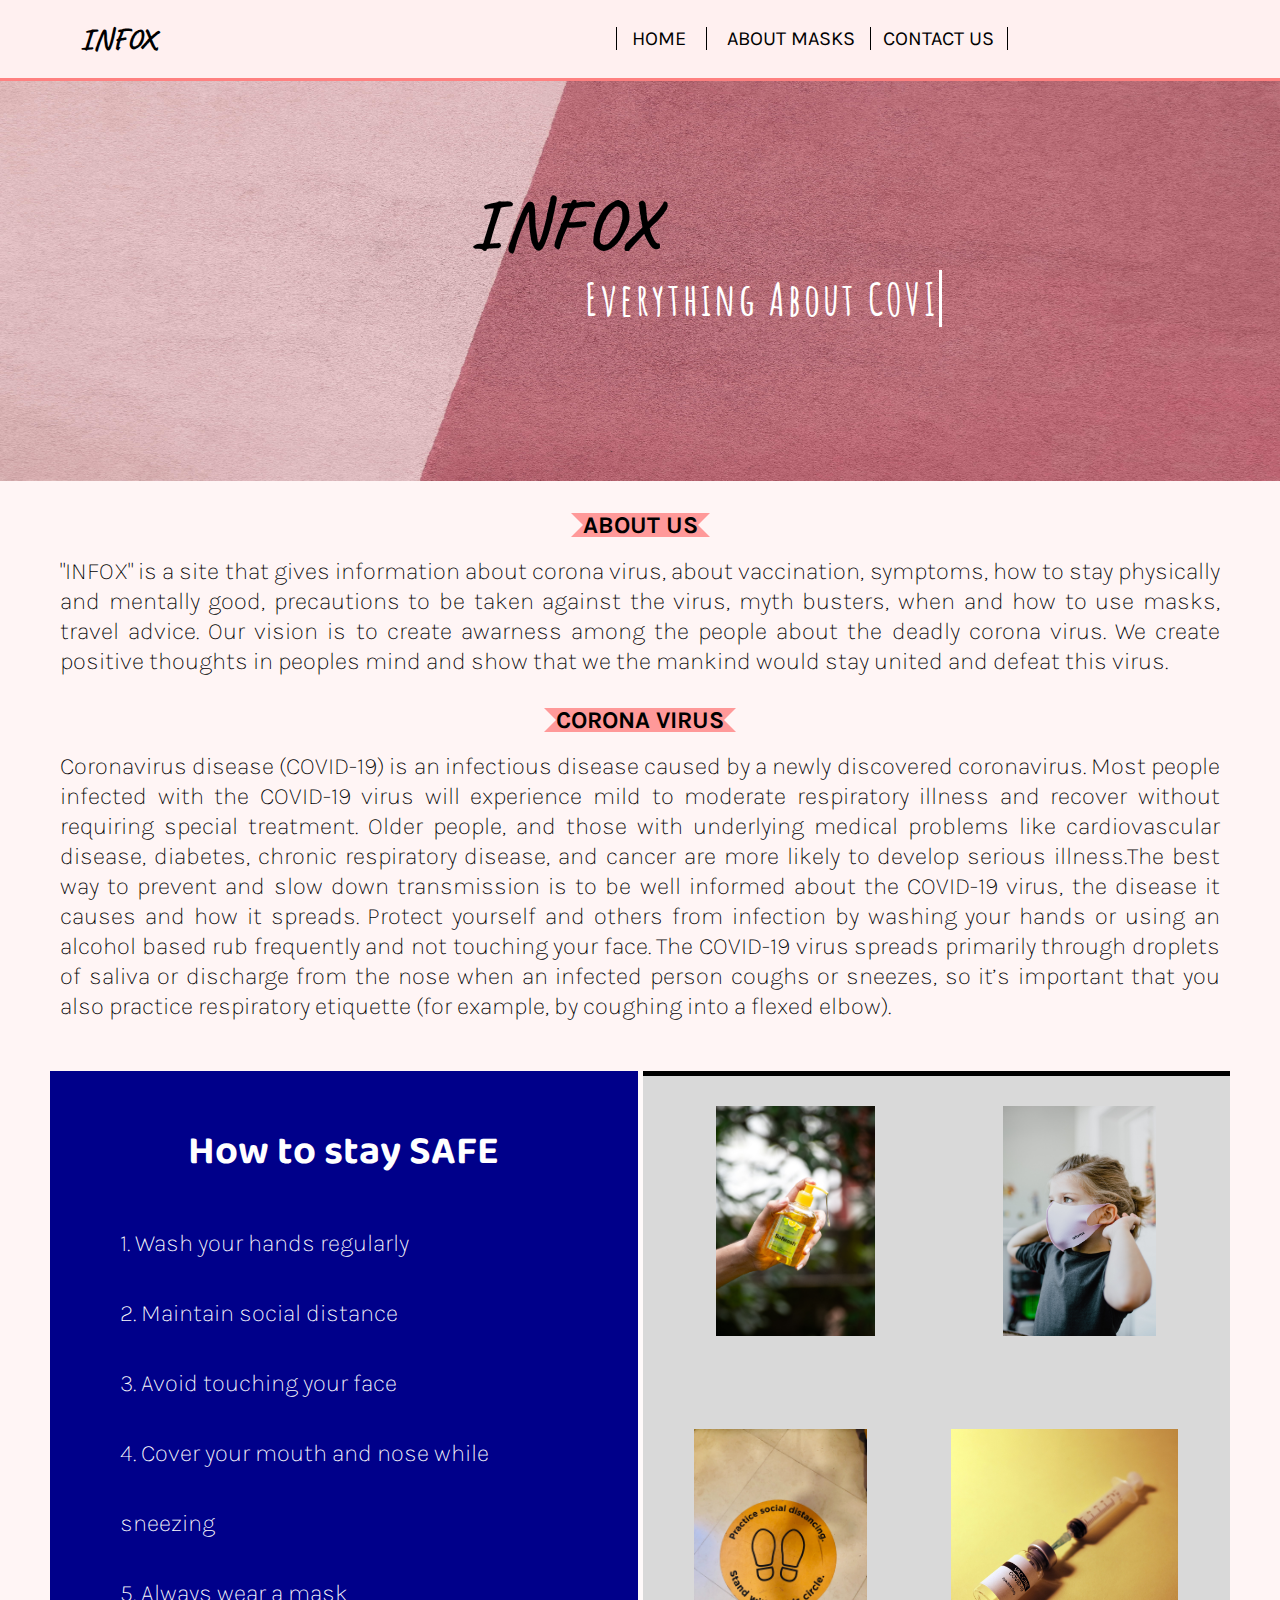
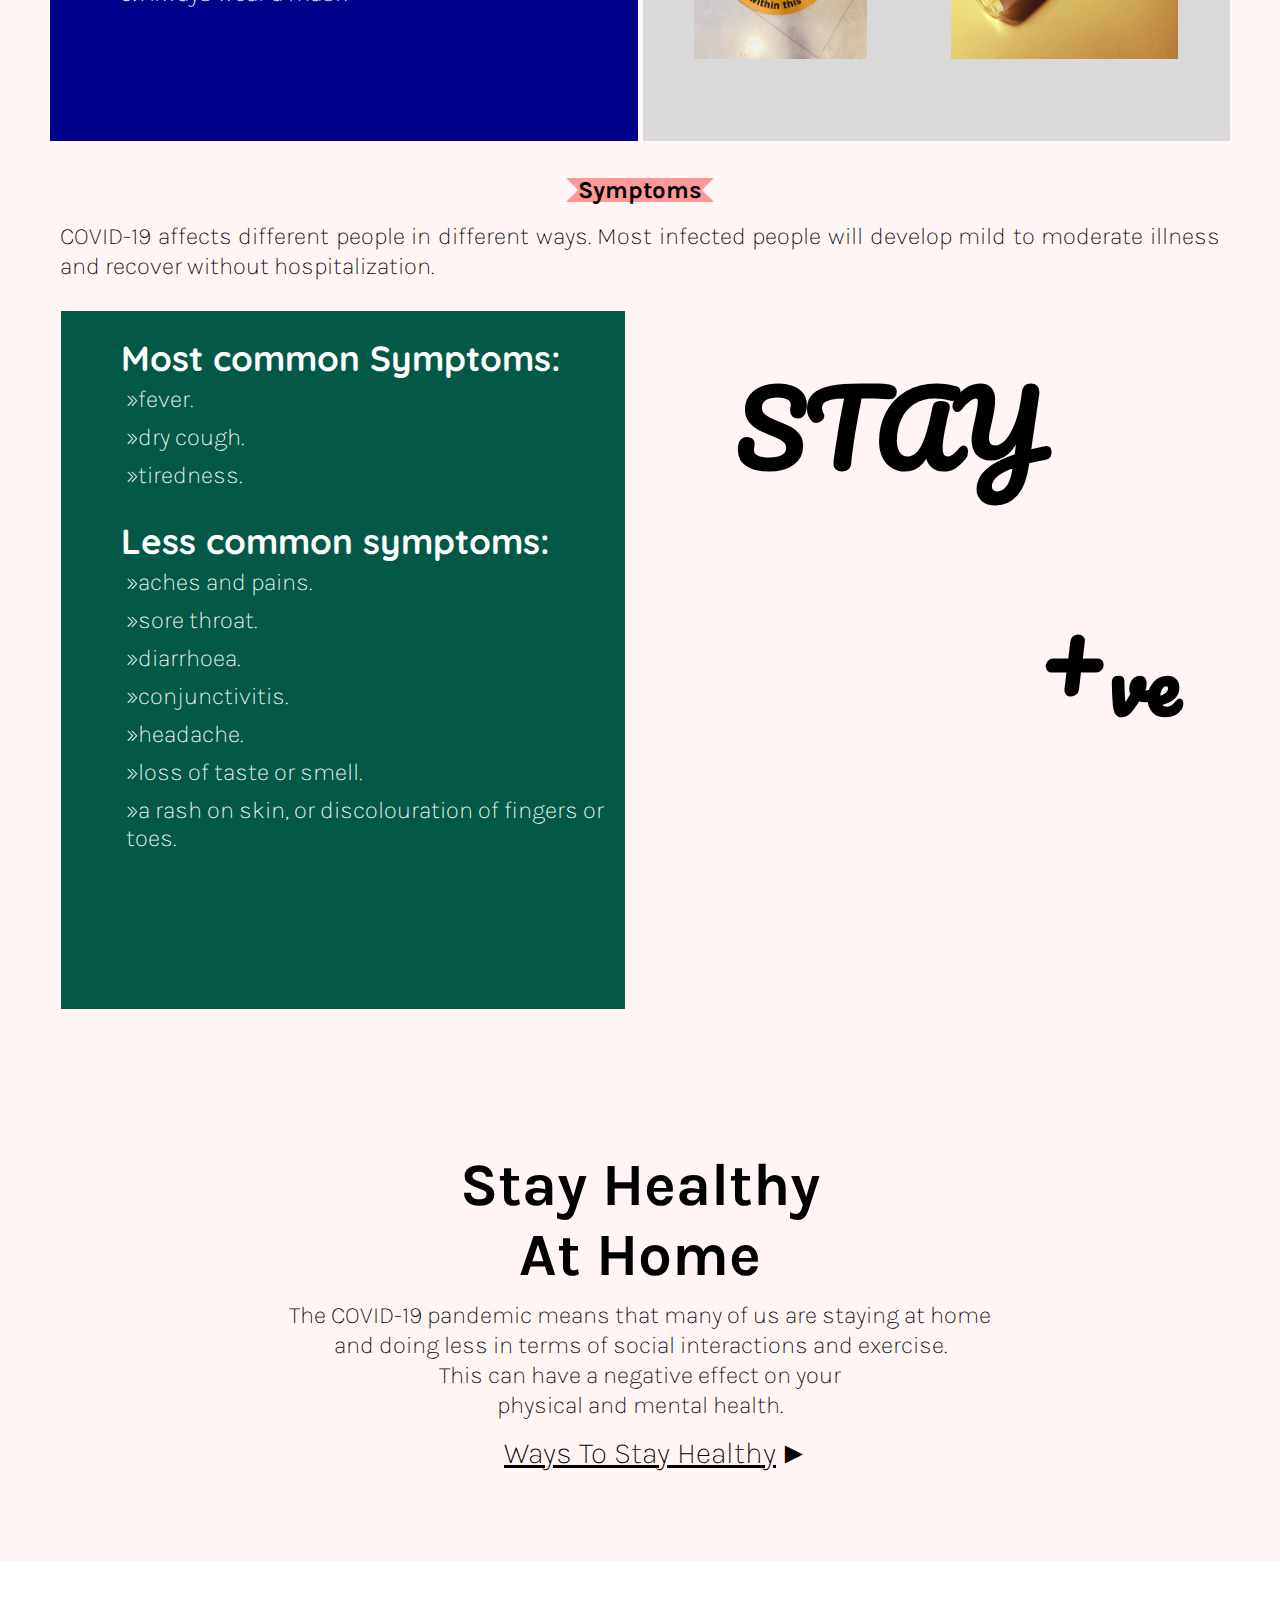
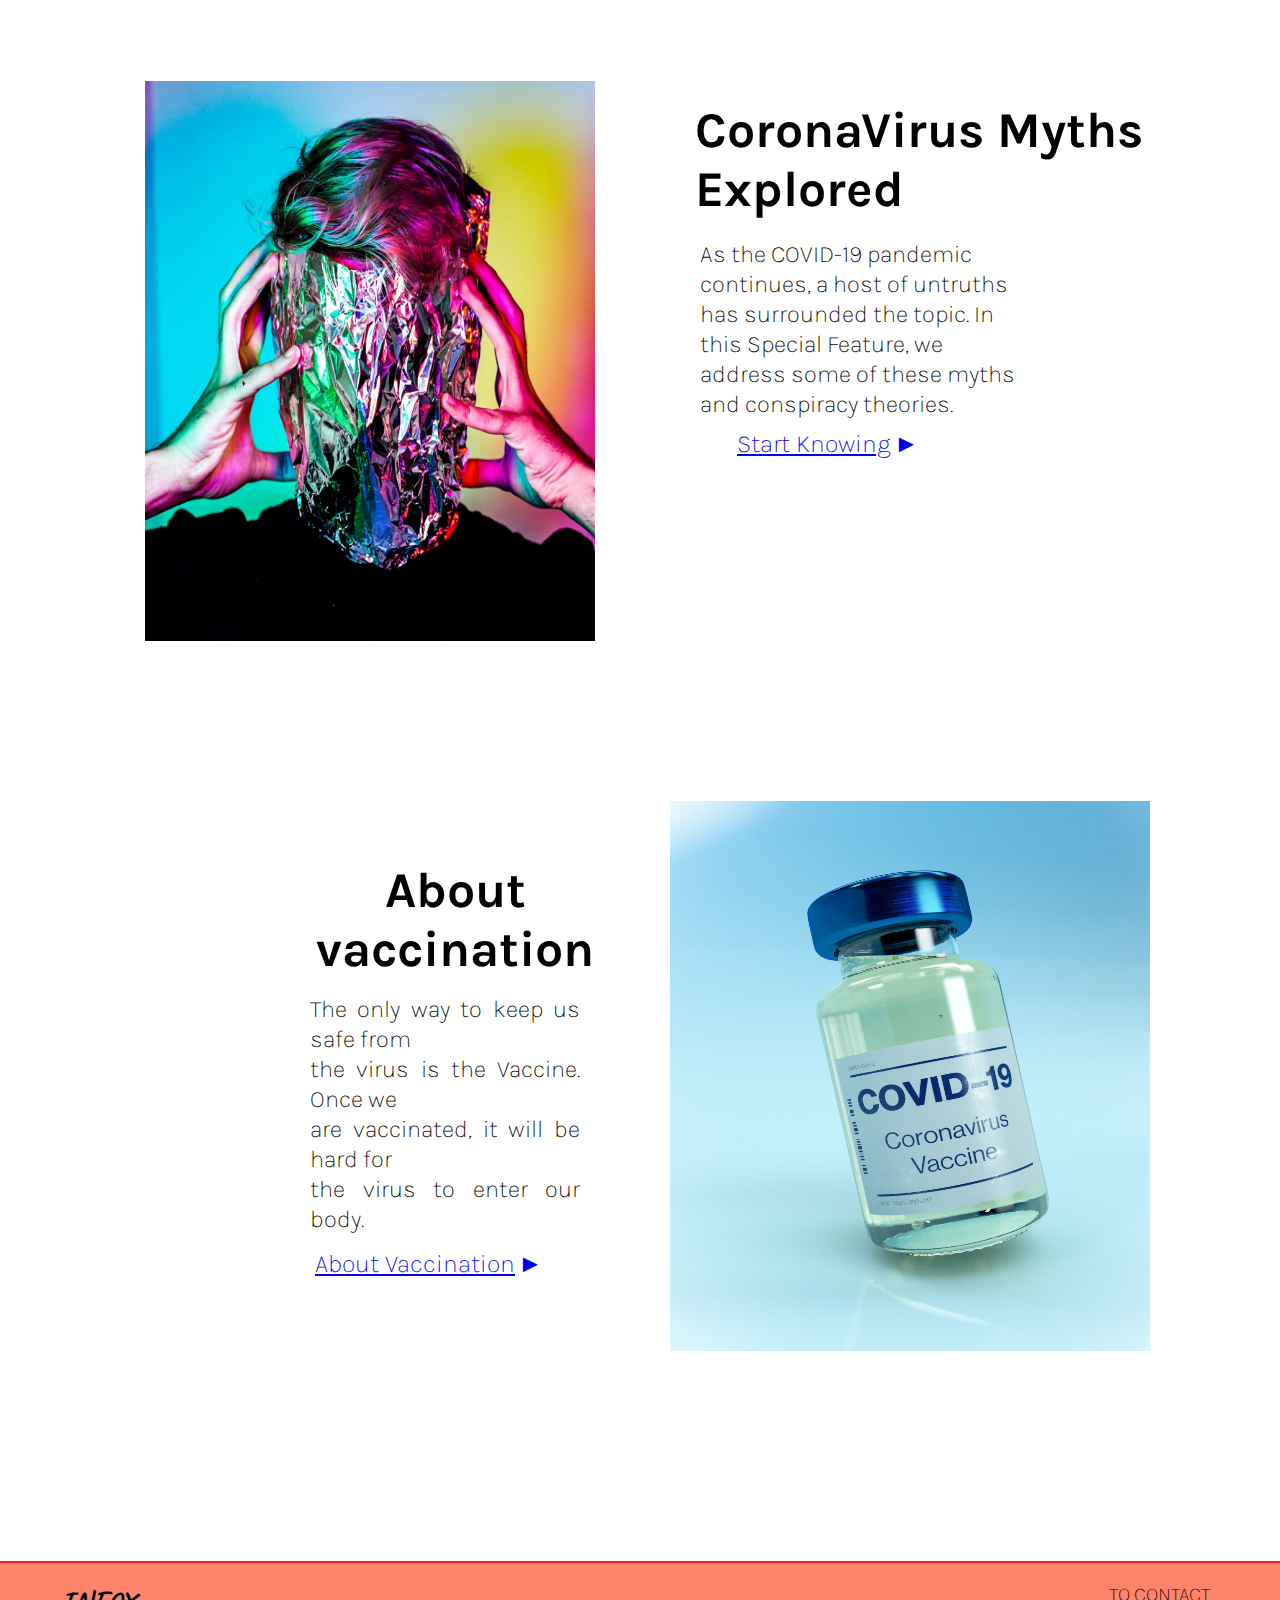
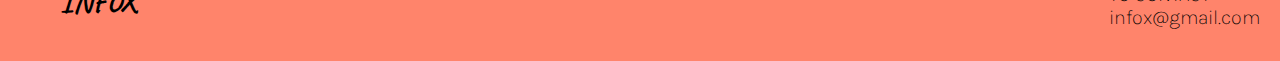
==== commit ac4e7cac: "Update index.html" ====
--- a/index.html
+++ b/index.html
@@ -25,7 +25,7 @@
     <!-- For the header image -->
     <div class="header">
         <div class="headerimage">
-            <img src="/images/headerbg.jpg" alt="header image">
+            <img src="/images\headerbg.jpg" alt="header image">
         </div>
         <div class = title>
             <h1>INFOX</h1>
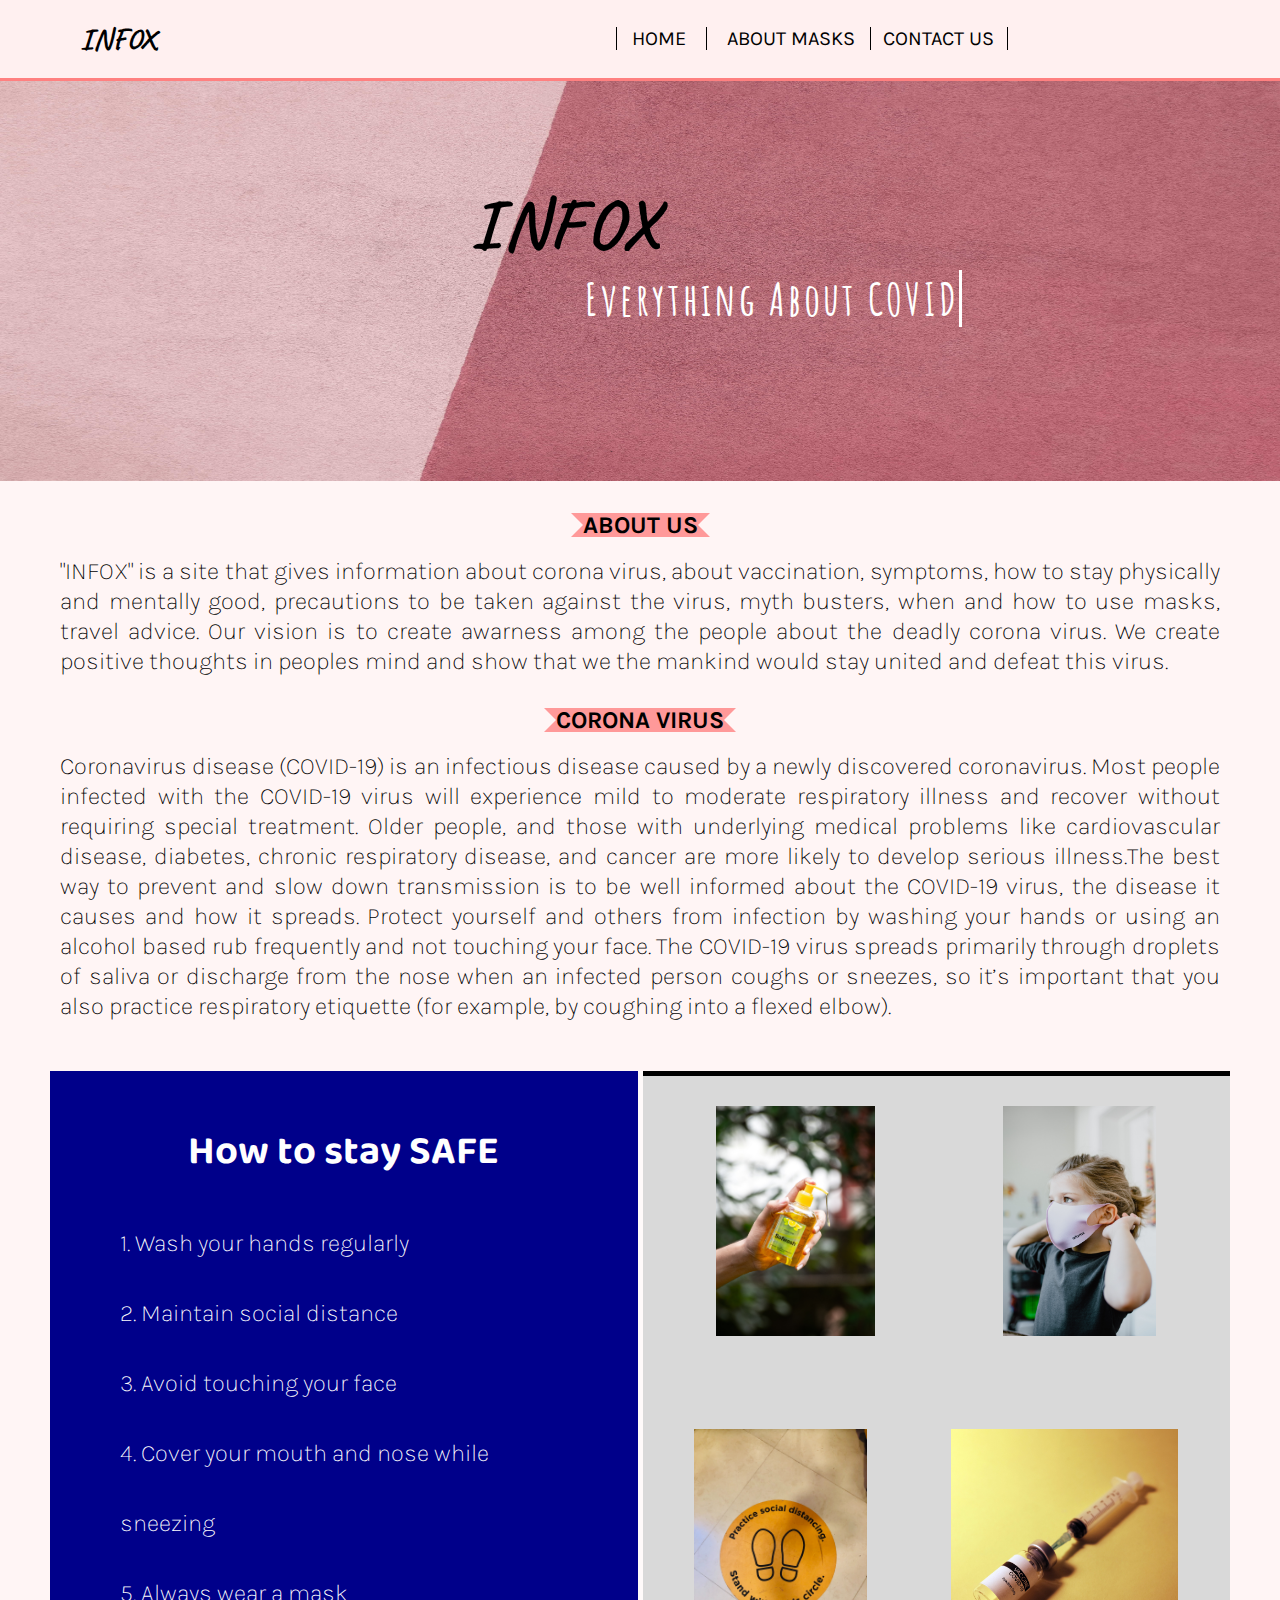
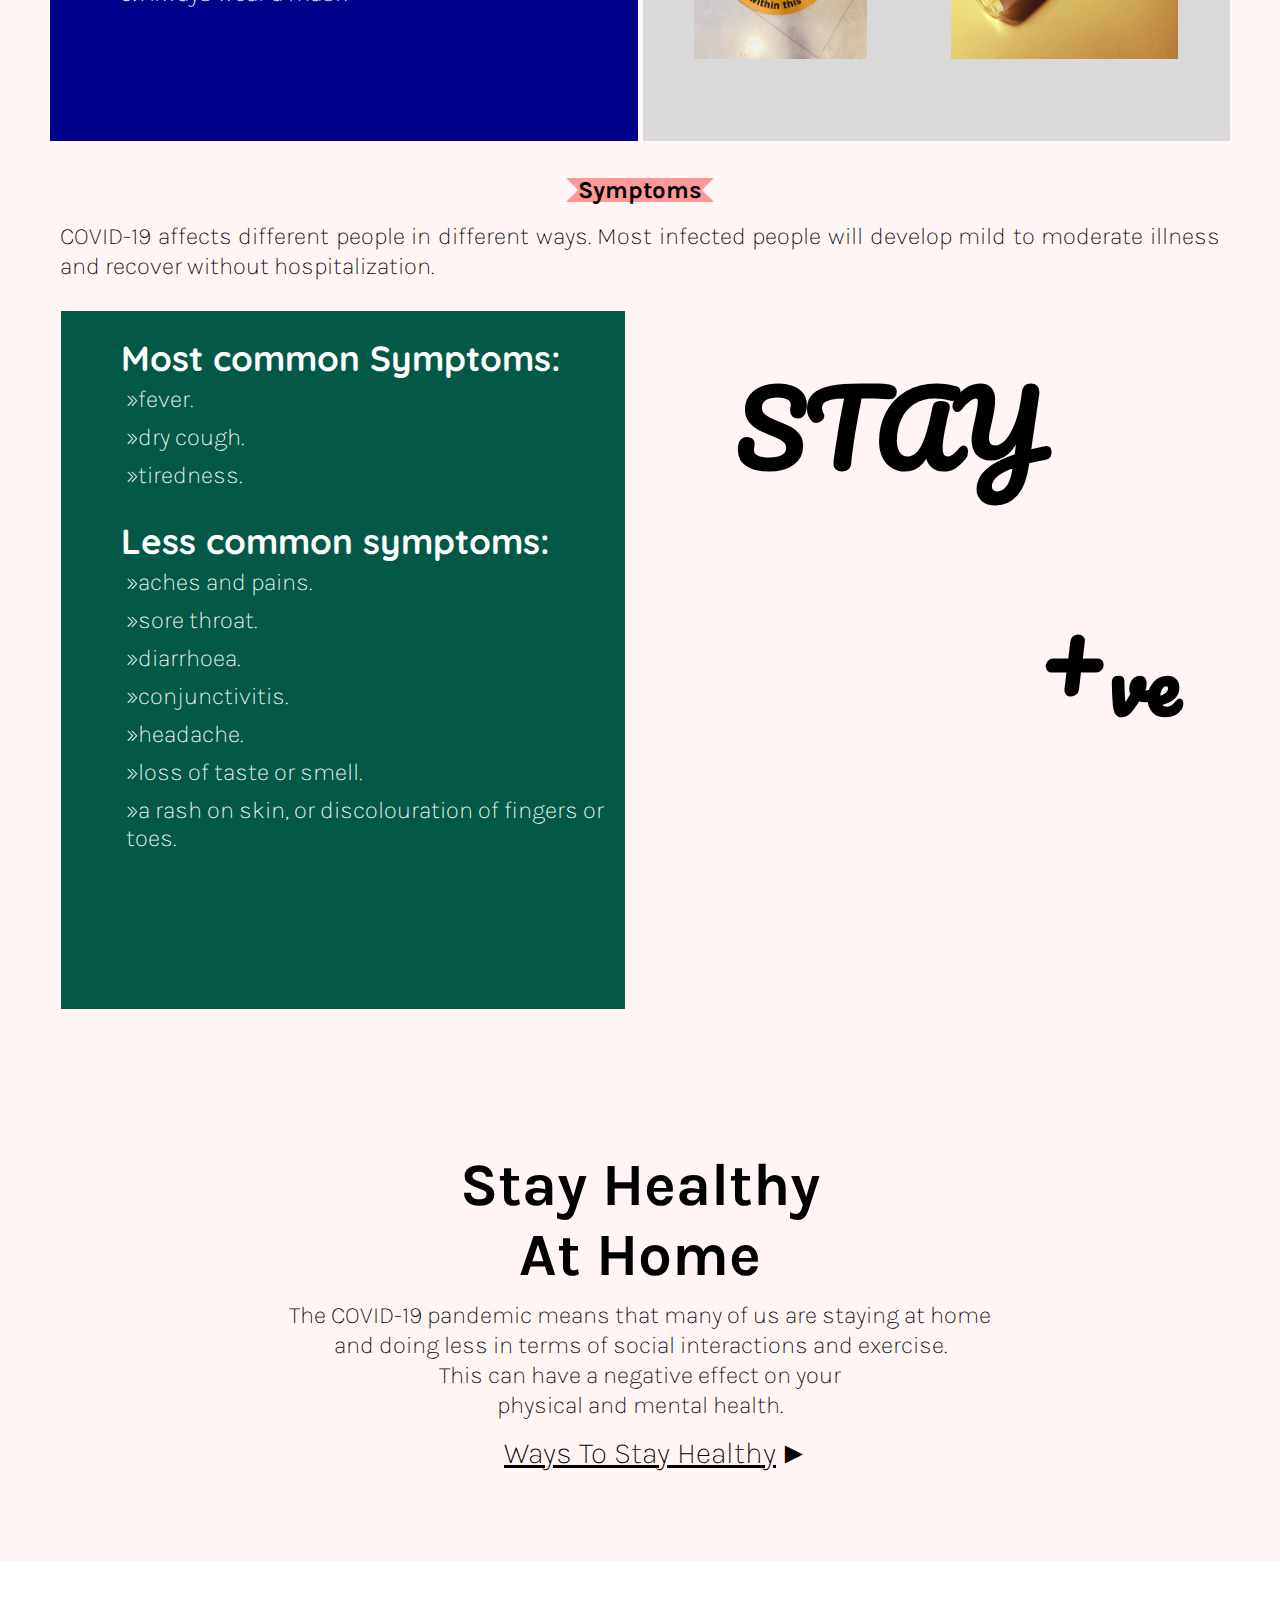
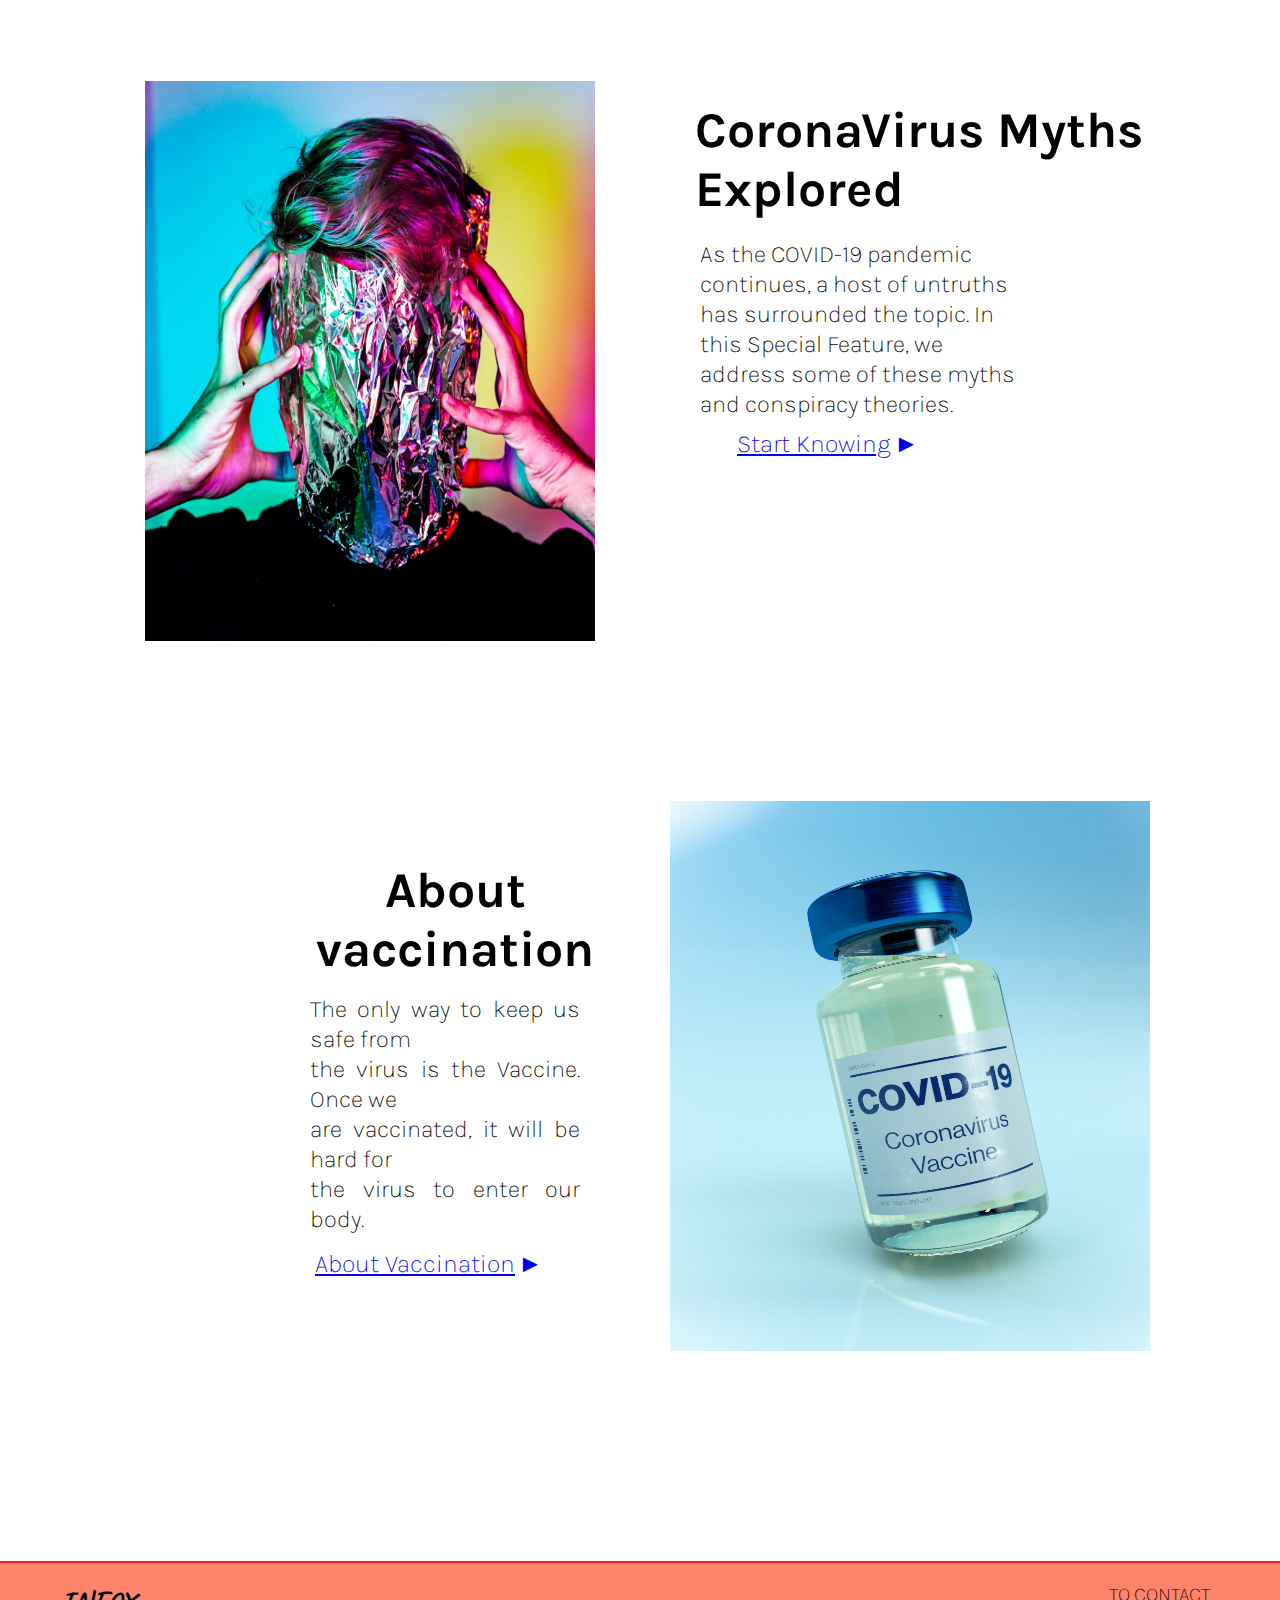
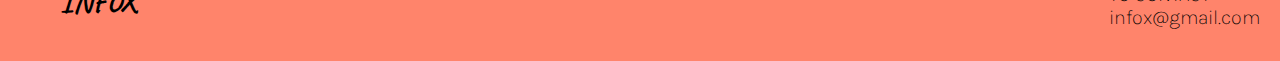
==== commit d951b6c2: "Update index.html" ====
--- a/index.html
+++ b/index.html
@@ -25,7 +25,7 @@
     <!-- For the header image -->
     <div class="header">
         <div class="headerimage">
-            <img src="/images\headerbg.jpg" alt="header image">
+            <img src="/images/headerbg.jpg" alt="header image">
         </div>
         <div class = title>
             <h1>INFOX</h1>
@@ -67,10 +67,10 @@
                 <p>5. Always wear a mask</p>
             </div>
             <div class="rightside">
-                <div><img src="\images\handwash.jpg" alt="handwash"></div>
-                <div><img src="\images\masks.jpg" alt="mask"></div>
-                <div><img src="\images\socialdistance.jpg" alt="social distance"></div>
-                <div><img src="\images\vaccine.jpg" alt="vaccine"></div>
+                <div><img src="/images/handwash.jpg" alt="handwash"></div>
+                <div><img src="/images/masks.jpg" alt="mask"></div>
+                <div><img src="/images/socialdistance.jpg" alt="social distance"></div>
+                <div><img src="/images/vaccine.jpg" alt="vaccine"></div>
             </div>
         </div>
         <div class="content3">
@@ -109,7 +109,7 @@
         </div>
         <div class="flexcontainer3">
             <div class="leftside3">
-                <div><img src="\images\mythbuster.jpg" alt="mythbuster"></div>
+                <div><img src="/images/mythbuster.jpg" alt="mythbuster"></div>
             </div>
             <div class="rightside3">
                 <h2>CoronaVirus Myths <br> Explored</h2>
@@ -125,7 +125,7 @@
                 <a href="vaccine.htm">About Vaccination</a>
             </div>
             <div class="rightside4">
-                <div><img src="\images\vaccination.jpg" alt="vaccination"></div>
+                <div><img src="/images/vaccination.jpg" alt="vaccination"></div>
             </div>
         </div>
     </div>
